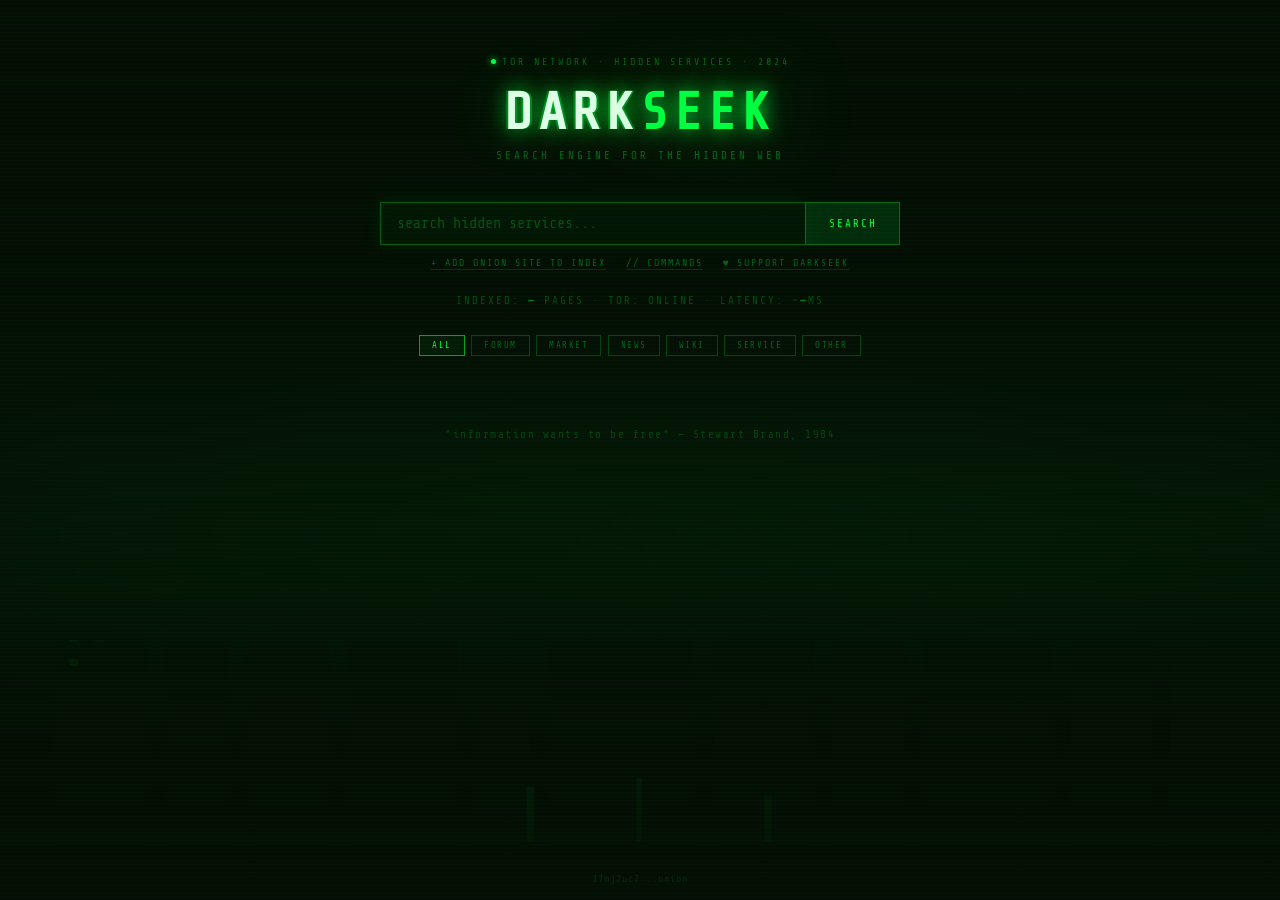
==== frontend/index.html @ dbaa50e6 "fix qr size 300x300" ====
<!DOCTYPE html>
<html lang="en">
<head>
  <meta charset="UTF-8" />
  <meta name="viewport" content="width=device-width, initial-scale=1.0" />
  <title>DarkSeek — Hidden Web Search</title>
  <link href="https://fonts.googleapis.com/css2?family=Share+Tech+Mono&display=swap" rel="stylesheet">
  <style>
    *, *::before, *::after { box-sizing: border-box; margin: 0; padding: 0; }

    body {
      background: #050f05;
      background-image:
        radial-gradient(ellipse 120% 40% at 50% 60%, rgba(0,255,65,0.05) 0%, transparent 60%),
        radial-gradient(ellipse 80% 30% at 20% 70%, rgba(0,200,80,0.04) 0%, transparent 50%),
        radial-gradient(ellipse 80% 30% at 80% 65%, rgba(0,255,100,0.03) 0%, transparent 50%);
      color: rgba(0,255,65,0.85);
      font-family: 'Share Tech Mono', 'Courier New', monospace;
      min-height: 100vh;
    }

    body::after {
      content: '';
      position: fixed;
      inset: 0;
      background: repeating-linear-gradient(
        0deg,
        transparent, transparent 3px,
        rgba(0,255,65,0.018) 3px, rgba(0,255,65,0.018) 4px
      );
      pointer-events: none;
      z-index: 9999;
    }

    .skyline {
      position: fixed;
      bottom: 0; left: 0; right: 0;
      height: 260px;
      pointer-events: none;
      z-index: 1;
    }
    .skyline svg { width: 100%; height: 100%; }

    .fog {
      position: fixed;
      inset: 0;
      background:
        linear-gradient(180deg, rgba(5,15,5,0.95) 0%, transparent 100%),
        linear-gradient(180deg, rgba(5,15,5,0) 30%, rgba(0,255,65,0.03) 55%, rgba(5,15,5,0.7) 75%, rgba(5,15,5,1) 100%);
      pointer-events: none;
      z-index: 2;
    }

    .page {
      position: relative;
      z-index: 10;
      display: flex;
      flex-direction: column;
      align-items: center;
      min-height: 100vh;
      padding: 0 1rem 9rem;
    }

    .eyebrow {
      display: flex;
      align-items: center;
      font-size: 10px;
      letter-spacing: 3px;
      color: rgba(0,255,65,0.35);
      text-transform: uppercase;
      margin-top: 3.5rem;
      margin-bottom: 1.25rem;
    }

    @keyframes blink {
      0%, 100% { opacity: 1; }
      50%       { opacity: 0.2; }
    }
    .dot {
      display: inline-block;
      width: 5px; height: 5px;
      border-radius: 50%;
      background: #00ff41;
      box-shadow: 0 0 6px #00ff41;
      margin-right: 6px;
      flex-shrink: 0;
      animation: blink 2s infinite;
    }

    .logo {
      font-size: 52px;
      letter-spacing: 6px;
      text-transform: uppercase;
      line-height: 1;
      margin-bottom: 0.6rem;
      user-select: none;
    }
    .logo-dark {
      color: #e0ffe8;
      text-shadow:
        0 0 20px rgba(0,255,65,0.8),
        0 0 60px rgba(0,255,65,0.3),
        2px 0 0 rgba(0,200,80,0.4),
        -2px 0 0 rgba(0,255,65,0.3);
    }
    .logo-seek {
      color: #00ff41;
      text-shadow:
        0 0 20px rgba(0,255,65,1),
        0 0 80px rgba(0,255,65,0.5);
    }

    .subtitle {
      font-size: 11px;
      letter-spacing: 3px;
      color: rgba(0,255,65,0.35);
      text-transform: uppercase;
      margin-bottom: 2.5rem;
    }

    .search-wrap {
      display: flex;
      width: 100%;
      max-width: 520px;
      margin-bottom: 0.75rem;
    }
    #query {
      flex: 1;
      background: rgba(0,255,65,0.03);
      border: 1px solid rgba(0,255,65,0.30);
      border-right: none;
      color: #c0ffd0;
      font-family: inherit;
      font-size: 0.95rem;
      padding: 0.75rem 1rem;
      outline: none;
      box-shadow:
        0 0 20px rgba(0,255,65,0.08),
        inset 0 0 20px rgba(0,255,65,0.02);
      transition: border-color 0.2s, box-shadow 0.2s;
    }
    #query:focus {
      border-color: rgba(0,255,65,0.60);
      box-shadow:
        0 0 30px rgba(0,255,65,0.15),
        inset 0 0 20px rgba(0,255,65,0.04);
    }
    #query::placeholder { color: rgba(0,255,65,0.25); }

    #search-btn {
      background: rgba(0,255,65,0.12);
      border: 1px solid rgba(0,255,65,0.30);
      color: #00ff41;
      cursor: pointer;
      font-family: inherit;
      font-size: 11px;
      letter-spacing: 2px;
      padding: 0.75rem 1.4rem;
      text-transform: uppercase;
      transition: background 0.15s;
      white-space: nowrap;
    }
    #search-btn:hover    { background: rgba(0,255,65,0.25); }
    #search-btn:disabled { opacity: 0.4; cursor: not-allowed; }

    .nav-links {
      display: flex;
      flex-wrap: wrap;
      gap: 1.25rem;
      justify-content: center;
      margin-bottom: 1.5rem;
    }
    .submit-link {
      font-size: 10px;
      letter-spacing: 2px;
      color: rgba(0,255,65,0.35);
      text-decoration: none;
      text-transform: uppercase;
      border-bottom: 1px solid rgba(0,255,65,0.15);
      padding-bottom: 1px;
      transition: color 0.15s, border-bottom-color 0.15s;
    }
    .submit-link:hover {
      color: rgba(0,255,65,0.75);
      border-bottom-color: rgba(0,255,65,0.5);
    }

    .stats {
      font-size: 11px;
      letter-spacing: 2px;
      color: rgba(0,255,65,0.25);
      text-transform: uppercase;
      margin-bottom: 1.75rem;
    }
    .stats .hi { color: rgba(0,255,65,0.60); }

    .filters {
      display: flex;
      flex-wrap: wrap;
      gap: 0.4rem;
      justify-content: center;
      max-width: 520px;
      width: 100%;
      margin-bottom: 1.5rem;
    }
    .filter-btn {
      background: transparent;
      border: 1px solid rgba(0,255,65,0.22);
      color: rgba(0,255,65,0.35);
      cursor: pointer;
      font-family: inherit;
      font-size: 9px;
      letter-spacing: 1.5px;
      padding: 0.3rem 0.75rem;
      text-transform: uppercase;
      transition: border-color 0.15s, color 0.15s, background 0.15s;
    }
    .filter-btn:hover,
    .filter-btn.active {
      border-color: rgba(0,255,65,0.60);
      color: #00ff41;
      background: rgba(0,255,65,0.05);
    }

    #results-area {
      width: 100%;
      max-width: 640px;
    }

    .meta-bar {
      color: rgba(0,255,65,0.35);
      font-size: 10px;
      letter-spacing: 2px;
      margin-bottom: 1.25rem;
      text-transform: uppercase;
    }
    .meta-bar span { color: rgba(0,255,65,0.75); }

    .result {
      border: 1px solid rgba(0,255,65,0.12);
      margin-bottom: 0.75rem;
      padding: 0.9rem 1.1rem;
      background: rgba(0,255,65,0.02);
      transition: border-color 0.15s, background 0.15s;
    }
    .result:hover {
      border-color: rgba(0,255,65,0.28);
      background: rgba(0,255,65,0.035);
    }
    .result-title a {
      color: rgba(0,255,65,0.90);
      font-size: 0.95rem;
      text-decoration: none;
    }
    .result-title a:hover { color: #00ff41; text-decoration: underline; }

    .result-url {
      color: rgba(0,255,65,0.25);
      font-size: 0.68rem;
      margin: 0.2rem 0 0.5rem;
      overflow: hidden;
      text-overflow: ellipsis;
      white-space: nowrap;
    }
    .result-desc {
      color: rgba(0,255,65,0.65);
      font-size: 0.82rem;
      line-height: 1.5;
    }
    .result-footer {
      display: flex;
      align-items: center;
      gap: 0.6rem;
      margin-top: 0.6rem;
    }
    .result-dates {
      display: flex;
      gap: 1rem;
      margin-top: 0.4rem;
      font-size: 0.65rem;
      color: rgba(0,255,65,0.25);
    }

    .badge {
      font-size: 0.6rem;
      letter-spacing: 1px;
      padding: 0.12rem 0.45rem;
      text-transform: uppercase;
      border: 1px solid rgba(0,255,65,0.2);
      background: rgba(0,255,65,0.05);
      color: rgba(0,255,65,0.50);
    }
    .badge.forum   { background: rgba(0,255,65,0.15); border-color: rgba(0,255,65,0.4);  }
    .badge.market  { background: rgba(0,255,65,0.10); border-color: rgba(0,255,65,0.3);  }
    .badge.news    { background: rgba(0,255,65,0.12); border-color: rgba(0,255,65,0.35); }
    .badge.wiki    { background: rgba(0,255,65,0.08); border-color: rgba(0,255,65,0.25); }
    .badge.service { background: rgba(0,255,65,0.12); border-color: rgba(0,255,65,0.3);  }
    .badge.other   { background: rgba(0,255,65,0.05); border-color: rgba(0,255,65,0.2);  }

    .result-lang  { color: rgba(0,255,65,0.30); font-size: 0.68rem; }
    .result-score { color: rgba(0,255,65,0.25); font-size: 0.68rem; margin-left: auto; }

    .state-msg {
      color: rgba(0,255,65,0.35);
      font-size: 0.85rem;
      letter-spacing: 2px;
      padding: 3rem 0;
      text-align: center;
    }
    .state-msg.error { color: rgba(255,50,50,0.7); }

    .spinner {
      border: 2px solid rgba(0,255,65,0.15);
      border-top-color: #00ff41;
      border-radius: 50%;
      display: inline-block;
      height: 1.5rem; width: 1.5rem;
      animation: spin 0.7s linear infinite;
    }
    @keyframes spin { to { transform: rotate(360deg); } }

    .pagination {
      display: flex;
      gap: 0.4rem;
      justify-content: center;
      margin-top: 2rem;
    }
    .page-btn {
      background: transparent;
      border: 1px solid rgba(0,255,65,0.22);
      color: rgba(0,255,65,0.35);
      cursor: pointer;
      font-family: inherit;
      font-size: 0.8rem;
      min-width: 2.5rem;
      padding: 0.35rem 0.7rem;
      transition: border-color 0.15s, color 0.15s;
    }
    .page-btn:hover:not(:disabled) { border-color: rgba(0,255,65,0.60); color: #00ff41; }
    .page-btn.active               { border-color: rgba(0,255,65,0.60); color: #00ff41; }
    .page-btn:disabled             { opacity: 0.3; cursor: not-allowed; }

    .retry-btn {
      background: transparent;
      border: 1px solid rgba(0,255,65,0.35);
      color: rgba(0,255,65,0.60);
      cursor: pointer;
      font-family: inherit;
      font-size: 0.8rem;
      letter-spacing: 2px;
      margin-top: 1rem;
      padding: 0.5rem 1.25rem;
      text-transform: uppercase;
      transition: background 0.15s, color 0.15s;
    }
    .retry-btn:hover { background: rgba(0,255,65,0.10); color: #00ff41; }

    .quote {
      color: rgba(0,255,65,0.20);
      font-size: 11px;
      letter-spacing: 1.5px;
      margin-top: 3rem;
      margin-bottom: 2rem;
      text-align: center;
      max-width: 480px;
    }

    .footer-onion {
      position: fixed;
      bottom: 1rem;
      left: 50%;
      transform: translateX(-50%);
      color: rgba(0,255,65,0.12);
      font-family: 'Share Tech Mono', 'Courier New', monospace;
      font-size: 10px;
      letter-spacing: 1px;
      pointer-events: none;
      z-index: 20;
      white-space: nowrap;
    }

    /* ---- instant answer card ---- */
    /* Rendered above search results when the query matches a command. */
    .instant-card {
      border: 1px solid rgba(0,255,65,0.12);
      border-left: 3px solid #00ff41;
      background: rgba(0,255,65,0.03);
      margin-bottom: 1.25rem;
      padding: 0.9rem 1.1rem;
    }
    .instant-head {
      display: flex;
      align-items: center;
      color: rgba(0,255,65,0.45);
      font-size: 11px;
      letter-spacing: 2px;
      margin-bottom: 0.75rem;
    }
    .instant-close {
      margin-left: auto;
      background: none;
      border: none;
      color: rgba(0,255,65,0.45);
      cursor: pointer;
      font-family: inherit;
      font-size: 16px;
      line-height: 1;
      padding: 0 0.25rem;
    }
    .instant-close:hover { color: #00ff41; }
    .instant-body {
      color: #00ff41;
      font-size: 0.95rem;
      line-height: 1.6;
      word-break: break-all;
      user-select: text;          /* result must be selectable/copyable */
      background: rgba(0,255,65,0.04);
      border: 1px solid rgba(0,255,65,0.12);
      padding: 0.65rem 0.75rem;
      margin-bottom: 0.7rem;
    }
    .instant-body.qr {
      background: #0a0a0a;        /* QR needs a flat dark backdrop to scan */
      display: flex;
      justify-content: center;
    }
    .instant-body.err { color: rgba(255,80,80,0.85); }
    .instant-actions { display: flex; gap: 0.5rem; flex-wrap: wrap; }
    .instant-btn {
      background: rgba(0,255,65,0.08);
      border: 1px solid rgba(0,255,65,0.28);
      color: #00ff41;
      cursor: pointer;
      font-family: inherit;
      font-size: 11px;
      letter-spacing: 1.5px;
      padding: 0.5rem 1rem;
      text-transform: uppercase;
      transition: background 0.15s, color 0.15s;
    }
    .instant-btn:hover { background: rgba(0,255,65,0.2); }
    .instant-btn.copied { background: rgba(0,255,65,0.3); color: #e0ffe8; }
    .instant-note {
      color: rgba(0,255,65,0.4);
      font-size: 0.72rem;
      letter-spacing: 1px;
      margin-top: 0.5rem;
      line-height: 1.5;
    }

    /* ---- mobile ---- */
    @media (max-width: 600px) {
      .page          { padding: 0 0.75rem 7rem; }
      .instant-head  { font-size: 14px; }
      .instant-body  { font-size: 16px; }
      .instant-btn   { font-size: 14px; min-height: 44px; }
      .instant-note  { font-size: 13px; }
      .eyebrow       { font-size: 14px; letter-spacing: 2px; margin-top: 2.5rem; text-align: center; }
      .logo          { font-size: 40px; letter-spacing: 3px; }
      .subtitle      { font-size: 14px; letter-spacing: 2px; }
      .search-wrap   { flex-direction: column; gap: 0.5rem; }
      #query         { border-right: 1px solid rgba(0,255,65,0.30); font-size: 16px; min-height: 44px; width: 100%; }
      #search-btn    { font-size: 14px; min-height: 44px; width: 100%; padding: 0.75rem 1rem; }
      .nav-links     { gap: 1rem; }
      .submit-link   { font-size: 14px; }
      .stats         { font-size: 14px; text-align: center; line-height: 1.7; }
      .filters       { gap: 0.5rem; }
      .filter-btn    { font-size: 14px; min-height: 44px; padding: 0.5rem 0.9rem; }
      .meta-bar      { font-size: 14px; }
      .result-title a{ font-size: 16px; }
      .result-url    { font-size: 14px; }
      .result-desc   { font-size: 14px; }
      .result-footer { flex-wrap: wrap; }
      .result-dates  { font-size: 14px; flex-wrap: wrap; gap: 0.6rem; }
      .badge         { font-size: 14px; }
      .result-lang,
      .result-score  { font-size: 14px; }
      .page-btn      { font-size: 14px; min-height: 44px; min-width: 44px; }
      .retry-btn     { font-size: 14px; min-height: 44px; }
      .state-msg     { font-size: 14px; }
      .quote         { font-size: 14px; }
      .footer-onion  { font-size: 14px; }
    }
  </style>
</head>
<body>

<div class="skyline">
  <svg viewBox="0 0 700 260" preserveAspectRatio="xMidYMax slice" xmlns="http://www.w3.org/2000/svg">
    <defs>
      <linearGradient id="b1" x1="0" y1="0" x2="0" y2="1">
        <stop offset="0%" stop-color="#071407"/>
        <stop offset="100%" stop-color="#050f05"/>
      </linearGradient>
      <linearGradient id="glow" x1="0" y1="0" x2="0" y2="1">
        <stop offset="0%" stop-color="#00ff41" stop-opacity="0.12"/>
        <stop offset="100%" stop-color="#00ff41" stop-opacity="0"/>
      </linearGradient>
    </defs>

    <rect x="30"  y="100" width="50" height="160" fill="url(#b1)"/>
    <rect x="90"  y="70"  width="35" height="190" fill="url(#b1)"/>
    <rect x="135" y="120" width="45" height="140" fill="url(#b1)"/>
    <rect x="190" y="80"  width="60" height="180" fill="url(#b1)"/>
    <rect x="260" y="140" width="30" height="120" fill="url(#b1)"/>
    <rect x="300" y="50"  width="80" height="210" fill="url(#b1)"/>
    <rect x="390" y="90"  width="55" height="170" fill="url(#b1)"/>
    <rect x="455" y="110" width="40" height="150" fill="url(#b1)"/>
    <rect x="505" y="65"  width="70" height="195" fill="url(#b1)"/>
    <rect x="585" y="100" width="45" height="160" fill="url(#b1)"/>
    <rect x="640" y="130" width="60" height="130" fill="url(#b1)"/>

    <!-- Windows -->
    <rect x="38"  y="115" width="5" height="4" fill="rgba(0,255,65,0.14)"/>
    <rect x="52"  y="115" width="5" height="4" fill="rgba(0,255,65,0.10)"/>
    <rect x="38"  y="128" width="5" height="4" fill="rgba(0,255,65,0.18)"/>
    <rect x="97"  y="88"  width="5" height="4" fill="rgba(0,255,65,0.12)"/>
    <rect x="110" y="88"  width="5" height="4" fill="rgba(0,255,65,0.16)"/>
    <rect x="97"  y="100" width="5" height="4" fill="rgba(0,255,65,0.10)"/>
    <rect x="198" y="95"  width="6" height="4" fill="rgba(0,255,65,0.20)"/>
    <rect x="212" y="95"  width="6" height="4" fill="rgba(0,255,65,0.14)"/>
    <rect x="198" y="108" width="6" height="4" fill="rgba(0,255,65,0.10)"/>
    <rect x="212" y="108" width="6" height="4" fill="rgba(0,255,65,0.18)"/>
    <rect x="310" y="65"  width="6" height="5" fill="rgba(0,255,65,0.16)"/>
    <rect x="325" y="65"  width="6" height="5" fill="rgba(0,255,65,0.22)"/>
    <rect x="340" y="65"  width="6" height="5" fill="rgba(0,255,65,0.12)"/>
    <rect x="355" y="65"  width="6" height="5" fill="rgba(0,255,65,0.18)"/>
    <rect x="310" y="80"  width="6" height="5" fill="rgba(0,255,65,0.10)"/>
    <rect x="325" y="80"  width="6" height="5" fill="rgba(0,255,65,0.16)"/>
    <rect x="340" y="80"  width="6" height="5" fill="rgba(0,255,65,0.20)"/>
    <rect x="515" y="80"  width="6" height="4" fill="rgba(0,255,65,0.14)"/>
    <rect x="530" y="80"  width="6" height="4" fill="rgba(0,255,65,0.10)"/>
    <rect x="555" y="80"  width="6" height="4" fill="rgba(0,255,65,0.18)"/>
    <rect x="515" y="94"  width="6" height="4" fill="rgba(0,255,65,0.12)"/>
    <rect x="555" y="94"  width="6" height="4" fill="rgba(0,255,65,0.16)"/>

    <rect x="0"  y="228" width="700" height="32"  fill="rgba(5,15,5,0.85)"/>
    <line x1="0" y1="228" x2="700"  y2="228"      stroke="rgba(0,255,65,0.18)" stroke-width="0.5"/>
    <rect x="0"  y="225" width="700" height="4"   fill="url(#glow)"/>

    <!-- Accent spires -->
    <rect x="288" y="198" width="4" height="30" fill="rgba(0,255,65,0.35)"/>
    <rect x="348" y="193" width="3" height="35" fill="rgba(0,255,65,0.28)"/>
    <rect x="418" y="203" width="4" height="25" fill="rgba(0,255,65,0.32)"/>
  </svg>
</div>

<div class="fog"></div>

<div class="page">
  <div class="eyebrow"><span class="dot"></span>tor network · hidden services · 2024</div>

  <h1 class="logo"><span class="logo-dark">DARK</span><span class="logo-seek">SEEK</span></h1>

  <p class="subtitle">search engine for the hidden web</p>

  <form class="search-wrap" action="/" method="get" id="search-form">
    <input id="query" name="q" type="text" placeholder="search hidden services..." autocomplete="off" spellcheck="false" />
    <button type="submit" id="search-btn">Search</button>
  </form>

  <div class="nav-links">
    <a href="/submit" class="submit-link">+ add onion site to index</a>
    <a href="/faq" class="submit-link">// commands</a>
    <a href="/donate" class="submit-link">♥ support darkseek</a>
  </div>

  <div class="stats">
    indexed:&nbsp;<span class="hi" id="stat-count">—</span>&nbsp;pages&nbsp;·&nbsp;tor:&nbsp;online&nbsp;·&nbsp;latency:&nbsp;~<span class="hi" id="stat-latency">—</span>ms
  </div>

  <div class="filters" id="filters">
    <button class="filter-btn active" data-cat="" onclick="setCategory(this, '')">All</button>
    <button class="filter-btn" data-cat="forum"   onclick="setCategory(this, 'forum')">Forum</button>
    <button class="filter-btn" data-cat="market"  onclick="setCategory(this, 'market')">Market</button>
    <button class="filter-btn" data-cat="news"    onclick="setCategory(this, 'news')">News</button>
    <button class="filter-btn" data-cat="wiki"    onclick="setCategory(this, 'wiki')">Wiki</button>
    <button class="filter-btn" data-cat="service" onclick="setCategory(this, 'service')">Service</button>
    <button class="filter-btn" data-cat="other"   onclick="setCategory(this, 'other')">Other</button>
  </div>

  <!-- instant answer card target — sits above normal search results -->
  <div id="instant-area" style="width:100%;max-width:640px;"></div>

  <main id="results-area"></main>

  <p class="quote">"information wants to be free" — Stewart Brand, 1984</p>
</div>

<footer class="footer-onion">37mj2uc7...onion</footer>

<script>
  const PAGE_SIZE = 10;
  let state = { query: '', page: 1, category: '', loading: false };

  window.addEventListener('DOMContentLoaded', () => {
    const p   = new URLSearchParams(location.search);
    const q   = p.get('q') || '';
    const cat = p.get('category') || '';
    const pg  = parseInt(p.get('page')) || 1;
    if (q) {
      document.getElementById('query').value = q;
      // A deep-linked query (e.g. from the commands page ?q=...) may itself be
      // a command — route it the same way a typed query would be.
      const cmd = matchCommand(q);
      if (cmd) {
        runCommand(cmd);
      } else {
        state.query    = q;
        state.page     = pg;
        state.category = cat;
        syncCategoryUI(cat);
        fetchResults();
      }
    }
    loadStats();
  });

  const queryEl = document.getElementById('query');

  document.getElementById('search-form').addEventListener('submit', e => {
    e.preventDefault();
    doSearch();
  });

  // Debounced live search while typing. Commands are NOT auto-run here — they
  // wait for an explicit submit so we never fire network calls (ip/shorten) or
  // heavy work on every keystroke.
  const debouncedSearch = debounce(() => {
    const v = queryEl.value.trim();
    if (v && !matchCommand(v)) doSearch();
  }, 300);
  queryEl.addEventListener('input', debouncedSearch);

  document.addEventListener('keydown', e => {
    if (e.key === '/' && document.activeElement !== queryEl) {
      e.preventDefault();
      queryEl.focus();
    } else if (e.key === 'Escape') {
      queryEl.value = '';
      queryEl.focus();
    }
  });

  function debounce(fn, ms) {
    let t;
    return (...args) => { clearTimeout(t); t = setTimeout(() => fn(...args), ms); };
  }

  async function loadStats() {
    try {
      const res = await fetch('/stats');
      if (!res.ok) return;
      const data = await res.json();
      const total = data.total ?? data.total_pages;
      if (typeof total === 'number') {
        document.getElementById('stat-count').textContent = total.toLocaleString();
      }
      if (data.latency_ms != null) {
        document.getElementById('stat-latency').textContent = data.latency_ms;
      }
    } catch (e) { /* non-critical */ }
  }

  function doSearch() {
    const q = document.getElementById('query').value.trim();
    if (!q) return;
    // Command interception happens BEFORE any network search.
    const cmd = matchCommand(q);
    if (cmd) { runCommand(cmd); return; }
    clearInstant();
    state.query = q;
    state.page  = 1;
    pushUrl();
    fetchResults();
  }

  function setCategory(btn, cat) {
    state.category = cat;
    state.page = 1;
    syncCategoryUI(cat);
    if (state.query) { pushUrl(); fetchResults(); }
  }

  function syncCategoryUI(cat) {
    document.querySelectorAll('.filter-btn').forEach(b => {
      b.classList.toggle('active', b.dataset.cat === cat);
    });
  }

  function goPage(pg) {
    state.page = pg;
    pushUrl();
    fetchResults();
    window.scrollTo({ top: 0, behavior: 'smooth' });
  }

  function pushUrl() {
    const p = new URLSearchParams({ q: state.query, page: state.page });
    if (state.category) p.set('category', state.category);
    history.pushState(null, '', '?' + p.toString());
  }

  async function fetchResults() {
    if (state.loading) return;
    state.loading = true;
    document.getElementById('search-btn').disabled = true;
    showLoading();

    const p = new URLSearchParams({ q: state.query, page: state.page });
    if (state.category) p.set('category', state.category);

    try {
      const res = await fetch('/api/search?' + p.toString());
      if (!res.ok) {
        const err = await res.json().catch(() => ({}));
        showError(err.error || `HTTP ${res.status}`);
        return;
      }
      render(await res.json());
    } catch (e) {
      showError('Network error — is the API running?', true);
    } finally {
      state.loading = false;
      document.getElementById('search-btn').disabled = false;
    }
  }

  function showLoading() {
    document.getElementById('results-area').innerHTML =
      '<div class="state-msg"><span class="spinner"></span></div>';
  }

  function showError(msg, retry) {
    const btn = retry
      ? `<div><button class="retry-btn" onclick="fetchResults()">Retry</button></div>`
      : '';
    document.getElementById('results-area').innerHTML =
      `<div class="state-msg error">Error: ${escHtml(msg)}${btn}</div>`;
  }

  function render(data) {
    const area = document.getElementById('results-area');
    if (!data.results || data.results.length === 0) {
      area.innerHTML = '<div class="state-msg">No results found.</div>';
      return;
    }

    const totalPages = Math.ceil(data.total / PAGE_SIZE);

    const cards = data.results.map(r => `
      <div class="result">
        <div class="result-title">
          <a href="${escAttr(r.url)}" target="_blank" rel="noopener noreferrer">${escHtml(r.title || r.url)}</a>
        </div>
        <div class="result-url">${escHtml(r.url)}</div>
        <div class="result-desc">${escHtml(r.description || '')}</div>
        <div class="result-dates">
          <span>scanned: ${escHtml(relativeDate(r.last_seen))}</span>
          <span>indexed: ${escHtml(r.indexed_at ? r.indexed_at.slice(0, 10) : '')}</span>
        </div>
        <div class="result-footer">
          <span class="badge ${escAttr(r.category || 'other')}">${escHtml(r.category || 'other')}</span>
          ${r.lang ? `<span class="result-lang">${escHtml(r.lang)}</span>` : ''}
          <span class="result-score">score: ${(r.score || 0).toFixed(2)}</span>
        </div>
      </div>
    `).join('');

    const meta = `<div class="meta-bar">${data.total} result${data.total !== 1 ? 's' : ''} for <span>"${escHtml(data.query)}"</span> — page ${data.page} of ${totalPages}</div>`;
    area.innerHTML = meta + cards + renderPagination(data.page, totalPages);
  }

  function renderPagination(current, total) {
    if (total <= 1) return '';
    const prev  = `<button class="page-btn" ${current <= 1 ? 'disabled' : ''} onclick="goPage(${current - 1})">← Prev</button>`;
    const next  = `<button class="page-btn" ${current >= total ? 'disabled' : ''} onclick="goPage(${current + 1})">Next →</button>`;
    const start = Math.max(1, current - 2);
    const end   = Math.min(total, current + 2);
    let pages   = '';
    if (start > 1) pages += `<button class="page-btn" onclick="goPage(1)">1</button>`;
    if (start > 2) pages += `<span style="color:rgba(0,255,65,0.25);padding:0 0.3rem">…</span>`;
    for (let i = start; i <= end; i++) {
      pages += `<button class="page-btn ${i === current ? 'active' : ''}" onclick="goPage(${i})">${i}</button>`;
    }
    if (end < total - 1) pages += `<span style="color:rgba(0,255,65,0.25);padding:0 0.3rem">…</span>`;
    if (end < total)     pages += `<button class="page-btn" onclick="goPage(${total})">${total}</button>`;
    return `<div class="pagination">${prev}${pages}${next}</div>`;
  }

  function relativeDate(iso) {
    if (!iso) return '';
    const diff = Date.now() - new Date(iso + 'Z');
    const days = Math.floor(diff / 86400000);
    if (days === 0) return 'today';
    if (days === 1) return 'yesterday';
    return days + ' days ago';
  }

  function escHtml(s) {
    return String(s)
      .replace(/&/g, '&amp;')
      .replace(/</g, '&lt;')
      .replace(/>/g, '&gt;')
      .replace(/"/g, '&quot;')
      .replace(/'/g, '&#39;');
  }
  function escAttr(s) { return escHtml(s); }

  /* =====================================================================
     INSTANT ANSWER COMMANDS
     Typed in the search box, intercepted before hitting the search API.
     matchCommand() is an O(1) prefix check (no regex per keystroke).
     ===================================================================== */

  const CDN_QRCODE   = 'https://cdnjs.cloudflare.com/ajax/libs/qrcodejs/1.0.0/qrcode.min.js';
  const CDN_SPARKMD5 = 'https://cdnjs.cloudflare.com/ajax/libs/spark-md5/3.0.2/spark-md5.min.js';

  // Parse a raw query into {name, arg}. Returns null for a normal search.
  // Prefix matching is case-insensitive on the command word; the argument
  // keeps its original case (matters for base64/hash/calc).
  function matchCommand(raw) {
    const q = raw.trim();
    const lower = q.toLowerCase();
    if (lower === 'passphrase') return { name: 'passphrase', arg: '' };
    if (lower === 'ip')         return { name: 'ip', arg: '' };

    const pairs = [
      ['base64 encode ', 'b64enc'],
      ['base64 decode ', 'b64dec'],
      ['qr ',            'qr'],
      ['hash ',          'hash'],
      ['sha1 ',          'sha1'],
      ['md5 ',           'md5'],
      ['calc ',          'calc'],
      ['shorten ',       'shorten'],
    ];
    for (const [prefix, name] of pairs) {
      if (lower.startsWith(prefix)) return { name, arg: q.slice(prefix.length).trim() };
    }
    return null;
  }

  // Lazy-load an external script once; resolves when the global is ready.
  // Used so qrcodejs / spark-md5 only download on first use of their command.
  const _loaded = {};
  function loadScript(src) {
    if (_loaded[src]) return _loaded[src];
    _loaded[src] = new Promise((resolve, reject) => {
      const s = document.createElement('script');
      s.src = src;
      s.async = true;
      s.onload = () => resolve();
      s.onerror = () => { delete _loaded[src]; reject(new Error('failed to load ' + src)); };
      document.head.appendChild(s);
    });
    return _loaded[src];
  }

  function clearInstant() {
    document.getElementById('instant-area').innerHTML = '';
  }

  // Render the instant answer card. `bodyHtml` is trusted markup built by the
  // caller (callers escape user data themselves). Returns the body element so
  // async handlers (QR, hashes) can fill it in after render.
  function showInstant(name, bodyHtml, opts = {}) {
    clearInstant();
    const card = document.createElement('div');
    card.className = 'instant-card';
    card.innerHTML = `
      <div class="instant-head">// ${escHtml(name)} //
        <button class="instant-close" title="close" aria-label="close">&times;</button>
      </div>
      <div class="instant-body ${opts.qr ? 'qr' : ''} ${opts.err ? 'err' : ''}">${bodyHtml}</div>
      <div class="instant-actions"></div>
      ${opts.note ? `<div class="instant-note">${escHtml(opts.note)}</div>` : ''}
    `;
    document.getElementById('instant-area').appendChild(card);
    card.querySelector('.instant-close').addEventListener('click', clearInstant);

    const actions = card.querySelector('.instant-actions');
    // COPY button copies whatever text the caller supplies.
    if (opts.copy != null) {
      const copyBtn = makeBtn('Copy', () => copyText(String(opts.copy), copyBtn));
      actions.appendChild(copyBtn);
    }
    // Extra buttons, e.g. "regenerate" for passphrase.
    (opts.buttons || []).forEach(b => actions.appendChild(makeBtn(b.label, b.onClick)));
    if (!actions.children.length) actions.remove();

    return card.querySelector('.instant-body');
  }

  function makeBtn(label, onClick) {
    const b = document.createElement('button');
    b.className = 'instant-btn';
    b.textContent = label;
    b.addEventListener('click', onClick);
    return b;
  }

  // Clipboard write with a fallback for non-secure (http) .onion contexts
  // where navigator.clipboard is unavailable.
  async function copyText(text, btn) {
    try {
      await navigator.clipboard.writeText(text);
    } catch (e) {
      const ta = document.createElement('textarea');
      ta.value = text;
      ta.style.position = 'fixed';
      ta.style.opacity = '0';
      document.body.appendChild(ta);
      ta.select();
      try { document.execCommand('copy'); } catch (_) {}
      document.body.removeChild(ta);
    }
    if (btn) {
      const orig = btn.textContent;
      btn.textContent = 'Copied ✓';
      btn.classList.add('copied');
      setTimeout(() => { btn.textContent = orig; btn.classList.remove('copied'); }, 1500);
    }
  }

  function instantError(name, msg) {
    showInstant(name, escHtml(msg), { err: true });
  }

  // Dispatch a parsed command to its handler.
  function runCommand(cmd) {
    switch (cmd.name) {
      case 'qr':         return cmdQR(cmd.arg);
      case 'b64enc':     return cmdBase64Encode(cmd.arg);
      case 'b64dec':     return cmdBase64Decode(cmd.arg);
      case 'hash':       return cmdHash('SHA-256', cmd.arg);
      case 'sha1':       return cmdHash('SHA-1', cmd.arg);
      case 'md5':        return cmdMD5(cmd.arg);
      case 'passphrase': return cmdPassphrase();
      case 'calc':       return cmdCalc(cmd.arg);
      case 'ip':         return cmdIP();
      case 'shorten':    return cmdShorten(cmd.arg);
    }
  }

  // --- qr <text> : render QR via qrcodejs (lazy-loaded) ---
  async function cmdQR(text) {
    if (!text) return instantError('qr', 'usage: qr <text>');
    const body = showInstant('qr ' + text, '<span style="color:rgba(0,255,65,0.4)">generating…</span>', { qr: true });
    try {
      await loadScript(CDN_QRCODE);
      body.innerHTML = '';
      new QRCode(body, {
        text,
        width: 300,
        height: 300,
        colorDark: '#00ff41',
        colorLight: '#0a0a0a',
        correctLevel: QRCode.CorrectLevel.M,
      });
    } catch (e) {
      instantError('qr', 'could not load QR library');
    }
  }

  // --- base64 encode <text> : UTF-8 safe via encodeURIComponent/escape ---
  function cmdBase64Encode(text) {
    if (!text) return instantError('base64 encode', 'usage: base64 encode <text>');
    let out;
    try {
      out = btoa(unescape(encodeURIComponent(text)));
    } catch (e) {
      return instantError('base64 encode', 'could not encode input');
    }
    showInstant('base64 encode', escHtml(out), { copy: out });
  }

  // --- base64 decode <text> : reverse of the UTF-8 trick, guarded ---
  function cmdBase64Decode(text) {
    if (!text) return instantError('base64 decode', 'usage: base64 decode <text>');
    let out;
    try {
      out = decodeURIComponent(escape(atob(text)));
    } catch (e) {
      return instantError('base64 decode', 'invalid base64 input');
    }
    showInstant('base64 decode', escHtml(out), { copy: out });
  }

  // --- hash/sha1 <text> : Web Crypto digest (async). Needs a secure context. ---
  async function cmdHash(algo, text) {
    const label = algo === 'SHA-1' ? 'sha1' : 'hash';
    if (!text) return instantError(label, `usage: ${label} <text>`);
    if (!(window.crypto && crypto.subtle)) {
      return instantError(label, 'hashing needs a secure (https) context');
    }
    showInstant(label, '<span style="color:rgba(0,255,65,0.4)">computing…</span>');
    try {
      const buf = await crypto.subtle.digest(algo, new TextEncoder().encode(text));
      const hex = [...new Uint8Array(buf)].map(b => b.toString(16).padStart(2, '0')).join('');
      showInstant(label, escHtml(hex), { copy: hex });
    } catch (e) {
      instantError(label, 'hashing failed');
    }
  }

  // --- md5 <text> : spark-md5 (lazy-loaded, MD5 not in Web Crypto) ---
  async function cmdMD5(text) {
    if (!text) return instantError('md5', 'usage: md5 <text>');
    showInstant('md5', '<span style="color:rgba(0,255,65,0.4)">computing…</span>');
    try {
      await loadScript(CDN_SPARKMD5);
      const hex = SparkMD5.hash(text);
      showInstant('md5', escHtml(hex), { copy: hex });
    } catch (e) {
      instantError('md5', 'could not load MD5 library');
    }
  }

  // 256 common English words for passphrase generation (nouns/adj/verbs mix).
  const PASSPHRASE_WORDS = [
    'able','acid','aged','also','area','army','away','baby','back','ball','band','bank','base','bath','bear','beat',
    'been','beer','bell','belt','bend','bent','best','bird','bite','blue','boat','body','bold','bone','book','boot',
    'born','boss','both','bowl','bulk','burn','bush','busy','cake','call','calm','came','camp','card','care','case',
    'cash','cast','cell','chat','chip','city','clay','club','coal','coat','code','cold','come','cook','cool','cope',
    'copy','core','corn','cost','crew','crop','dark','data','date','dawn','days','dead','deal','dean','dear','debt',
    'deep','deer','desk','dial','diet','dirt','dish','dock','does','done','door','dose','down','draw','drew','drop',
    'drug','drum','dual','duck','dust','duty','each','earn','ease','east','easy','edge','else','even','ever','evil',
    'exit','face','fact','fade','fail','fair','fall','farm','fast','fate','fear','feed','feel','feet','fell','file',
    'fill','film','find','fine','fire','firm','fish','five','flag','flat','flow','food','foot','ford','fork','form',
    'fort','four','free','frog','fuel','full','fund','gain','game','gate','gave','gear','gift','girl','give','glad',
    'goal','goat','gold','golf','gone','good','gray','grew','grid','grip','grow','gulf','hair','half','hall','hand',
    'hang','hard','harm','hate','have','hawk','head','heal','heap','hear','heat','held','hell','help','herb','herd',
    'here','hero','hide','high','hill','hint','hire','hold','hole','holy','home','hood','hook','hope','horn','host',
    'hour','huge','hull','hunt','hurt','icon','idea','idle','inch','into','iron','isle','item','jade','jail','jazz',
    'jobs','join','joke','jump','jury','just','keen','keep','kept','kick','kind','king','kiss','kite','knee','knew',
    'knot','know','lack','lake','lamb','lamp','land','lane','last','late','lava','lawn','lazy','lead','leaf','leak',
  ];

  // --- passphrase : 4 words chosen with CSPRNG (crypto.getRandomValues) ---
  function cmdPassphrase() {
    const n = PASSPHRASE_WORDS.length;            // 256 -> one byte maps cleanly
    const rnd = crypto.getRandomValues(new Uint8Array(4));
    const words = [...rnd].map(b => PASSPHRASE_WORDS[b % n]);
    const phrase = words.join('-');
    showInstant('passphrase', escHtml(phrase), {
      copy: phrase,
      buttons: [{ label: 'Regenerate', onClick: cmdPassphrase }],
    });
  }

  // --- calc <expr> : arithmetic only, strict whitelist, no eval ---
  function cmdCalc(expr) {
    if (!expr) return instantError('calc', 'usage: calc <expression>');
    // Whitelist: digits, + - * / % ( ) . and whitespace. Anything else rejected.
    if (!/^[0-9+\-*/%().\s]+$/.test(expr)) {
      return instantError('calc', 'invalid expression');
    }
    let result;
    try {
      // Function() instead of eval(); input is whitelisted to arithmetic only.
      result = Function('"use strict"; return (' + expr + ')')();
    } catch (e) {
      return instantError('calc', 'invalid expression');
    }
    if (typeof result !== 'number' || !isFinite(result)) {
      return instantError('calc', 'invalid expression');
    }
    const out = String(result);
    showInstant('calc', escHtml(expr + ' = ' + out), { copy: out });
  }

  // --- ip : Tor exit node IP from backend, cached in sessionStorage ---
  async function cmdIP() {
    const NOTE = 'This is your Tor exit node IP, not your real IP.';
    const cached = sessionStorage.getItem('exit_ip');
    if (cached) {
      return showInstant('ip', escHtml(cached), { copy: cached, note: NOTE });
    }
    showInstant('ip', '<span style="color:rgba(0,255,65,0.4)">resolving…</span>');
    try {
      const res = await fetch('/api/ip');
      if (!res.ok) throw new Error('HTTP ' + res.status);
      const data = await res.json();
      const ip = data.ip || 'unknown';
      sessionStorage.setItem('exit_ip', ip);
      showInstant('ip', escHtml(ip), { copy: ip, note: NOTE });
    } catch (e) {
      instantError('ip', 'could not resolve IP');
    }
  }

  // --- shorten <url> : proxy to TinyURL via backend ---
  async function cmdShorten(url) {
    if (!url) return instantError('shorten', 'usage: shorten <url>');
    showInstant('shorten', '<span style="color:rgba(0,255,65,0.4)">shortening…</span>');
    try {
      const res = await fetch('/api/shorten?url=' + encodeURIComponent(url));
      const data = await res.json().catch(() => ({}));
      if (!res.ok || !data.short) {
        return instantError('shorten', data.error || 'could not shorten URL');
      }
      showInstant('shorten', escHtml(data.short), { copy: data.short });
    } catch (e) {
      instantError('shorten', 'network error');
    }
  }
</script>

</body>
</html>
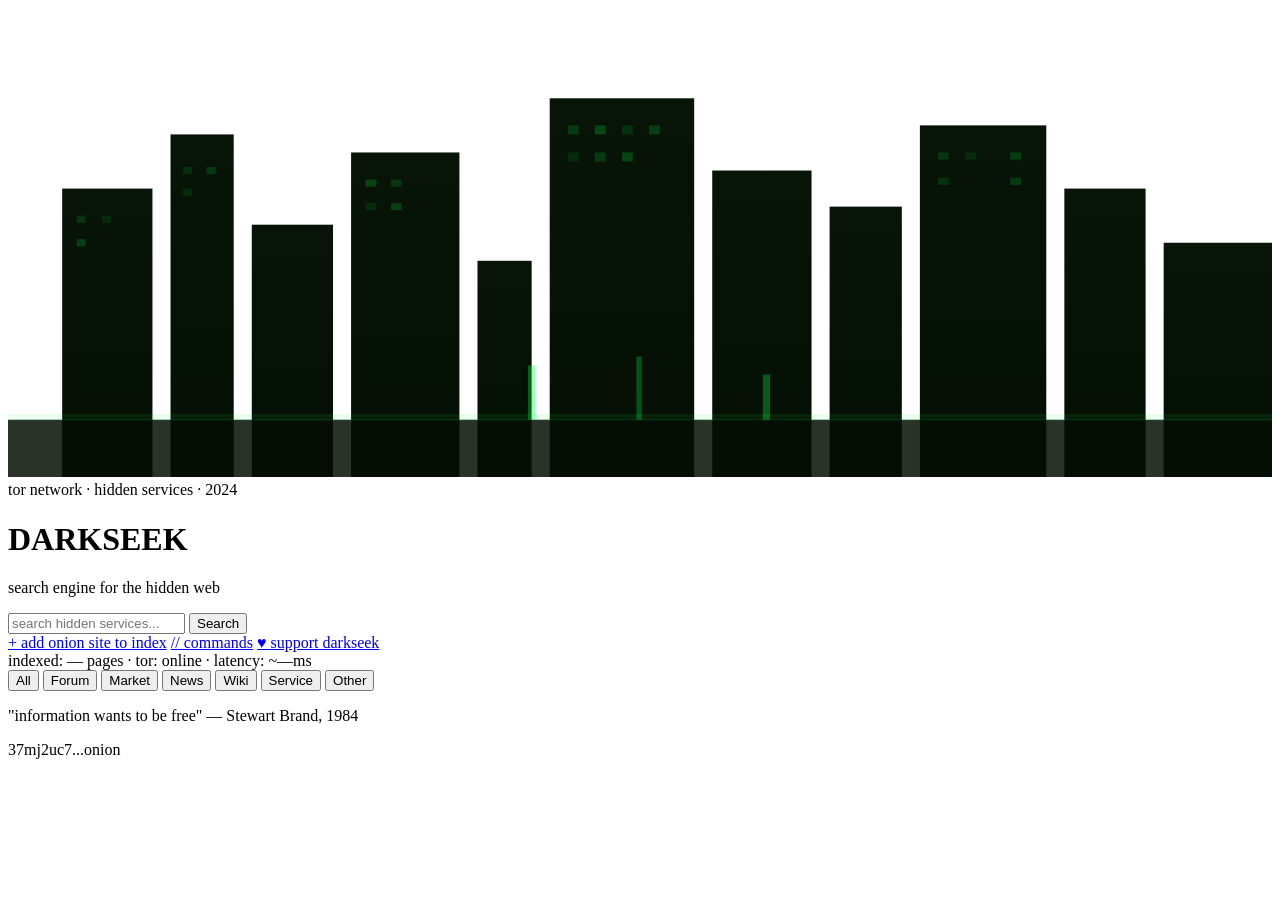
==== commit d9af797e: "style.css add one to all HTML" ====
--- a/frontend/index.html
+++ b/frontend/index.html
@@ -4,484 +4,7 @@
   <meta charset="UTF-8" />
   <meta name="viewport" content="width=device-width, initial-scale=1.0" />
   <title>DarkSeek — Hidden Web Search</title>
-  <link href="https://fonts.googleapis.com/css2?family=Share+Tech+Mono&display=swap" rel="stylesheet">
-  <style>
-    *, *::before, *::after { box-sizing: border-box; margin: 0; padding: 0; }
-
-    body {
-      background: #050f05;
-      background-image:
-        radial-gradient(ellipse 120% 40% at 50% 60%, rgba(0,255,65,0.05) 0%, transparent 60%),
-        radial-gradient(ellipse 80% 30% at 20% 70%, rgba(0,200,80,0.04) 0%, transparent 50%),
-        radial-gradient(ellipse 80% 30% at 80% 65%, rgba(0,255,100,0.03) 0%, transparent 50%);
-      color: rgba(0,255,65,0.85);
-      font-family: 'Share Tech Mono', 'Courier New', monospace;
-      min-height: 100vh;
-    }
-
-    body::after {
-      content: '';
-      position: fixed;
-      inset: 0;
-      background: repeating-linear-gradient(
-        0deg,
-        transparent, transparent 3px,
-        rgba(0,255,65,0.018) 3px, rgba(0,255,65,0.018) 4px
-      );
-      pointer-events: none;
-      z-index: 9999;
-    }
-
-    .skyline {
-      position: fixed;
-      bottom: 0; left: 0; right: 0;
-      height: 260px;
-      pointer-events: none;
-      z-index: 1;
-    }
-    .skyline svg { width: 100%; height: 100%; }
-
-    .fog {
-      position: fixed;
-      inset: 0;
-      background:
-        linear-gradient(180deg, rgba(5,15,5,0.95) 0%, transparent 100%),
-        linear-gradient(180deg, rgba(5,15,5,0) 30%, rgba(0,255,65,0.03) 55%, rgba(5,15,5,0.7) 75%, rgba(5,15,5,1) 100%);
-      pointer-events: none;
-      z-index: 2;
-    }
-
-    .page {
-      position: relative;
-      z-index: 10;
-      display: flex;
-      flex-direction: column;
-      align-items: center;
-      min-height: 100vh;
-      padding: 0 1rem 9rem;
-    }
-
-    .eyebrow {
-      display: flex;
-      align-items: center;
-      font-size: 10px;
-      letter-spacing: 3px;
-      color: rgba(0,255,65,0.35);
-      text-transform: uppercase;
-      margin-top: 3.5rem;
-      margin-bottom: 1.25rem;
-    }
-
-    @keyframes blink {
-      0%, 100% { opacity: 1; }
-      50%       { opacity: 0.2; }
-    }
-    .dot {
-      display: inline-block;
-      width: 5px; height: 5px;
-      border-radius: 50%;
-      background: #00ff41;
-      box-shadow: 0 0 6px #00ff41;
-      margin-right: 6px;
-      flex-shrink: 0;
-      animation: blink 2s infinite;
-    }
-
-    .logo {
-      font-size: 52px;
-      letter-spacing: 6px;
-      text-transform: uppercase;
-      line-height: 1;
-      margin-bottom: 0.6rem;
-      user-select: none;
-    }
-    .logo-dark {
-      color: #e0ffe8;
-      text-shadow:
-        0 0 20px rgba(0,255,65,0.8),
-        0 0 60px rgba(0,255,65,0.3),
-        2px 0 0 rgba(0,200,80,0.4),
-        -2px 0 0 rgba(0,255,65,0.3);
-    }
-    .logo-seek {
-      color: #00ff41;
-      text-shadow:
-        0 0 20px rgba(0,255,65,1),
-        0 0 80px rgba(0,255,65,0.5);
-    }
-
-    .subtitle {
-      font-size: 11px;
-      letter-spacing: 3px;
-      color: rgba(0,255,65,0.35);
-      text-transform: uppercase;
-      margin-bottom: 2.5rem;
-    }
-
-    .search-wrap {
-      display: flex;
-      width: 100%;
-      max-width: 520px;
-      margin-bottom: 0.75rem;
-    }
-    #query {
-      flex: 1;
-      background: rgba(0,255,65,0.03);
-      border: 1px solid rgba(0,255,65,0.30);
-      border-right: none;
-      color: #c0ffd0;
-      font-family: inherit;
-      font-size: 0.95rem;
-      padding: 0.75rem 1rem;
-      outline: none;
-      box-shadow:
-        0 0 20px rgba(0,255,65,0.08),
-        inset 0 0 20px rgba(0,255,65,0.02);
-      transition: border-color 0.2s, box-shadow 0.2s;
-    }
-    #query:focus {
-      border-color: rgba(0,255,65,0.60);
-      box-shadow:
-        0 0 30px rgba(0,255,65,0.15),
-        inset 0 0 20px rgba(0,255,65,0.04);
-    }
-    #query::placeholder { color: rgba(0,255,65,0.25); }
-
-    #search-btn {
-      background: rgba(0,255,65,0.12);
-      border: 1px solid rgba(0,255,65,0.30);
-      color: #00ff41;
-      cursor: pointer;
-      font-family: inherit;
-      font-size: 11px;
-      letter-spacing: 2px;
-      padding: 0.75rem 1.4rem;
-      text-transform: uppercase;
-      transition: background 0.15s;
-      white-space: nowrap;
-    }
-    #search-btn:hover    { background: rgba(0,255,65,0.25); }
-    #search-btn:disabled { opacity: 0.4; cursor: not-allowed; }
-
-    .nav-links {
-      display: flex;
-      flex-wrap: wrap;
-      gap: 1.25rem;
-      justify-content: center;
-      margin-bottom: 1.5rem;
-    }
-    .submit-link {
-      font-size: 10px;
-      letter-spacing: 2px;
-      color: rgba(0,255,65,0.35);
-      text-decoration: none;
-      text-transform: uppercase;
-      border-bottom: 1px solid rgba(0,255,65,0.15);
-      padding-bottom: 1px;
-      transition: color 0.15s, border-bottom-color 0.15s;
-    }
-    .submit-link:hover {
-      color: rgba(0,255,65,0.75);
-      border-bottom-color: rgba(0,255,65,0.5);
-    }
-
-    .stats {
-      font-size: 11px;
-      letter-spacing: 2px;
-      color: rgba(0,255,65,0.25);
-      text-transform: uppercase;
-      margin-bottom: 1.75rem;
-    }
-    .stats .hi { color: rgba(0,255,65,0.60); }
-
-    .filters {
-      display: flex;
-      flex-wrap: wrap;
-      gap: 0.4rem;
-      justify-content: center;
-      max-width: 520px;
-      width: 100%;
-      margin-bottom: 1.5rem;
-    }
-    .filter-btn {
-      background: transparent;
-      border: 1px solid rgba(0,255,65,0.22);
-      color: rgba(0,255,65,0.35);
-      cursor: pointer;
-      font-family: inherit;
-      font-size: 9px;
-      letter-spacing: 1.5px;
-      padding: 0.3rem 0.75rem;
-      text-transform: uppercase;
-      transition: border-color 0.15s, color 0.15s, background 0.15s;
-    }
-    .filter-btn:hover,
-    .filter-btn.active {
-      border-color: rgba(0,255,65,0.60);
-      color: #00ff41;
-      background: rgba(0,255,65,0.05);
-    }
-
-    #results-area {
-      width: 100%;
-      max-width: 640px;
-    }
-
-    .meta-bar {
-      color: rgba(0,255,65,0.35);
-      font-size: 10px;
-      letter-spacing: 2px;
-      margin-bottom: 1.25rem;
-      text-transform: uppercase;
-    }
-    .meta-bar span { color: rgba(0,255,65,0.75); }
-
-    .result {
-      border: 1px solid rgba(0,255,65,0.12);
-      margin-bottom: 0.75rem;
-      padding: 0.9rem 1.1rem;
-      background: rgba(0,255,65,0.02);
-      transition: border-color 0.15s, background 0.15s;
-    }
-    .result:hover {
-      border-color: rgba(0,255,65,0.28);
-      background: rgba(0,255,65,0.035);
-    }
-    .result-title a {
-      color: rgba(0,255,65,0.90);
-      font-size: 0.95rem;
-      text-decoration: none;
-    }
-    .result-title a:hover { color: #00ff41; text-decoration: underline; }
-
-    .result-url {
-      color: rgba(0,255,65,0.25);
-      font-size: 0.68rem;
-      margin: 0.2rem 0 0.5rem;
-      overflow: hidden;
-      text-overflow: ellipsis;
-      white-space: nowrap;
-    }
-    .result-desc {
-      color: rgba(0,255,65,0.65);
-      font-size: 0.82rem;
-      line-height: 1.5;
-    }
-    .result-footer {
-      display: flex;
-      align-items: center;
-      gap: 0.6rem;
-      margin-top: 0.6rem;
-    }
-    .result-dates {
-      display: flex;
-      gap: 1rem;
-      margin-top: 0.4rem;
-      font-size: 0.65rem;
-      color: rgba(0,255,65,0.25);
-    }
-
-    .badge {
-      font-size: 0.6rem;
-      letter-spacing: 1px;
-      padding: 0.12rem 0.45rem;
-      text-transform: uppercase;
-      border: 1px solid rgba(0,255,65,0.2);
-      background: rgba(0,255,65,0.05);
-      color: rgba(0,255,65,0.50);
-    }
-    .badge.forum   { background: rgba(0,255,65,0.15); border-color: rgba(0,255,65,0.4);  }
-    .badge.market  { background: rgba(0,255,65,0.10); border-color: rgba(0,255,65,0.3);  }
-    .badge.news    { background: rgba(0,255,65,0.12); border-color: rgba(0,255,65,0.35); }
-    .badge.wiki    { background: rgba(0,255,65,0.08); border-color: rgba(0,255,65,0.25); }
-    .badge.service { background: rgba(0,255,65,0.12); border-color: rgba(0,255,65,0.3);  }
-    .badge.other   { background: rgba(0,255,65,0.05); border-color: rgba(0,255,65,0.2);  }
-
-    .result-lang  { color: rgba(0,255,65,0.30); font-size: 0.68rem; }
-    .result-score { color: rgba(0,255,65,0.25); font-size: 0.68rem; margin-left: auto; }
-
-    .state-msg {
-      color: rgba(0,255,65,0.35);
-      font-size: 0.85rem;
-      letter-spacing: 2px;
-      padding: 3rem 0;
-      text-align: center;
-    }
-    .state-msg.error { color: rgba(255,50,50,0.7); }
-
-    .spinner {
-      border: 2px solid rgba(0,255,65,0.15);
-      border-top-color: #00ff41;
-      border-radius: 50%;
-      display: inline-block;
-      height: 1.5rem; width: 1.5rem;
-      animation: spin 0.7s linear infinite;
-    }
-    @keyframes spin { to { transform: rotate(360deg); } }
-
-    .pagination {
-      display: flex;
-      gap: 0.4rem;
-      justify-content: center;
-      margin-top: 2rem;
-    }
-    .page-btn {
-      background: transparent;
-      border: 1px solid rgba(0,255,65,0.22);
-      color: rgba(0,255,65,0.35);
-      cursor: pointer;
-      font-family: inherit;
-      font-size: 0.8rem;
-      min-width: 2.5rem;
-      padding: 0.35rem 0.7rem;
-      transition: border-color 0.15s, color 0.15s;
-    }
-    .page-btn:hover:not(:disabled) { border-color: rgba(0,255,65,0.60); color: #00ff41; }
-    .page-btn.active               { border-color: rgba(0,255,65,0.60); color: #00ff41; }
-    .page-btn:disabled             { opacity: 0.3; cursor: not-allowed; }
-
-    .retry-btn {
-      background: transparent;
-      border: 1px solid rgba(0,255,65,0.35);
-      color: rgba(0,255,65,0.60);
-      cursor: pointer;
-      font-family: inherit;
-      font-size: 0.8rem;
-      letter-spacing: 2px;
-      margin-top: 1rem;
-      padding: 0.5rem 1.25rem;
-      text-transform: uppercase;
-      transition: background 0.15s, color 0.15s;
-    }
-    .retry-btn:hover { background: rgba(0,255,65,0.10); color: #00ff41; }
-
-    .quote {
-      color: rgba(0,255,65,0.20);
-      font-size: 11px;
-      letter-spacing: 1.5px;
-      margin-top: 3rem;
-      margin-bottom: 2rem;
-      text-align: center;
-      max-width: 480px;
-    }
-
-    .footer-onion {
-      position: fixed;
-      bottom: 1rem;
-      left: 50%;
-      transform: translateX(-50%);
-      color: rgba(0,255,65,0.12);
-      font-family: 'Share Tech Mono', 'Courier New', monospace;
-      font-size: 10px;
-      letter-spacing: 1px;
-      pointer-events: none;
-      z-index: 20;
-      white-space: nowrap;
-    }
-
-    /* ---- instant answer card ---- */
-    /* Rendered above search results when the query matches a command. */
-    .instant-card {
-      border: 1px solid rgba(0,255,65,0.12);
-      border-left: 3px solid #00ff41;
-      background: rgba(0,255,65,0.03);
-      margin-bottom: 1.25rem;
-      padding: 0.9rem 1.1rem;
-    }
-    .instant-head {
-      display: flex;
-      align-items: center;
-      color: rgba(0,255,65,0.45);
-      font-size: 11px;
-      letter-spacing: 2px;
-      margin-bottom: 0.75rem;
-    }
-    .instant-close {
-      margin-left: auto;
-      background: none;
-      border: none;
-      color: rgba(0,255,65,0.45);
-      cursor: pointer;
-      font-family: inherit;
-      font-size: 16px;
-      line-height: 1;
-      padding: 0 0.25rem;
-    }
-    .instant-close:hover { color: #00ff41; }
-    .instant-body {
-      color: #00ff41;
-      font-size: 0.95rem;
-      line-height: 1.6;
-      word-break: break-all;
-      user-select: text;          /* result must be selectable/copyable */
-      background: rgba(0,255,65,0.04);
-      border: 1px solid rgba(0,255,65,0.12);
-      padding: 0.65rem 0.75rem;
-      margin-bottom: 0.7rem;
-    }
-    .instant-body.qr {
-      background: #0a0a0a;        /* QR needs a flat dark backdrop to scan */
-      display: flex;
-      justify-content: center;
-    }
-    .instant-body.err { color: rgba(255,80,80,0.85); }
-    .instant-actions { display: flex; gap: 0.5rem; flex-wrap: wrap; }
-    .instant-btn {
-      background: rgba(0,255,65,0.08);
-      border: 1px solid rgba(0,255,65,0.28);
-      color: #00ff41;
-      cursor: pointer;
-      font-family: inherit;
-      font-size: 11px;
-      letter-spacing: 1.5px;
-      padding: 0.5rem 1rem;
-      text-transform: uppercase;
-      transition: background 0.15s, color 0.15s;
-    }
-    .instant-btn:hover { background: rgba(0,255,65,0.2); }
-    .instant-btn.copied { background: rgba(0,255,65,0.3); color: #e0ffe8; }
-    .instant-note {
-      color: rgba(0,255,65,0.4);
-      font-size: 0.72rem;
-      letter-spacing: 1px;
-      margin-top: 0.5rem;
-      line-height: 1.5;
-    }
-
-    /* ---- mobile ---- */
-    @media (max-width: 600px) {
-      .page          { padding: 0 0.75rem 7rem; }
-      .instant-head  { font-size: 14px; }
-      .instant-body  { font-size: 16px; }
-      .instant-btn   { font-size: 14px; min-height: 44px; }
-      .instant-note  { font-size: 13px; }
-      .eyebrow       { font-size: 14px; letter-spacing: 2px; margin-top: 2.5rem; text-align: center; }
-      .logo          { font-size: 40px; letter-spacing: 3px; }
-      .subtitle      { font-size: 14px; letter-spacing: 2px; }
-      .search-wrap   { flex-direction: column; gap: 0.5rem; }
-      #query         { border-right: 1px solid rgba(0,255,65,0.30); font-size: 16px; min-height: 44px; width: 100%; }
-      #search-btn    { font-size: 14px; min-height: 44px; width: 100%; padding: 0.75rem 1rem; }
-      .nav-links     { gap: 1rem; }
-      .submit-link   { font-size: 14px; }
-      .stats         { font-size: 14px; text-align: center; line-height: 1.7; }
-      .filters       { gap: 0.5rem; }
-      .filter-btn    { font-size: 14px; min-height: 44px; padding: 0.5rem 0.9rem; }
-      .meta-bar      { font-size: 14px; }
-      .result-title a{ font-size: 16px; }
-      .result-url    { font-size: 14px; }
-      .result-desc   { font-size: 14px; }
-      .result-footer { flex-wrap: wrap; }
-      .result-dates  { font-size: 14px; flex-wrap: wrap; gap: 0.6rem; }
-      .badge         { font-size: 14px; }
-      .result-lang,
-      .result-score  { font-size: 14px; }
-      .page-btn      { font-size: 14px; min-height: 44px; min-width: 44px; }
-      .retry-btn     { font-size: 14px; min-height: 44px; }
-      .state-msg     { font-size: 14px; }
-      .quote         { font-size: 14px; }
-      .footer-onion  { font-size: 14px; }
-    }
-  </style>
+  <link rel="stylesheet" href="/style.css" />
 </head>
 <body>
 
@@ -580,7 +103,7 @@
   </div>
 
   <!-- instant answer card target — sits above normal search results -->
-  <div id="instant-area" style="width:100%;max-width:640px;"></div>
+  <div id="instant-area"></div>
 
   <main id="results-area"></main>
 
@@ -952,8 +475,8 @@
       body.innerHTML = '';
       new QRCode(body, {
         text,
-        width: 300,
-        height: 300,
+        width: 600,
+        height: 600,
         colorDark: '#00ff41',
         colorLight: '#0a0a0a',
         correctLevel: QRCode.CorrectLevel.M,
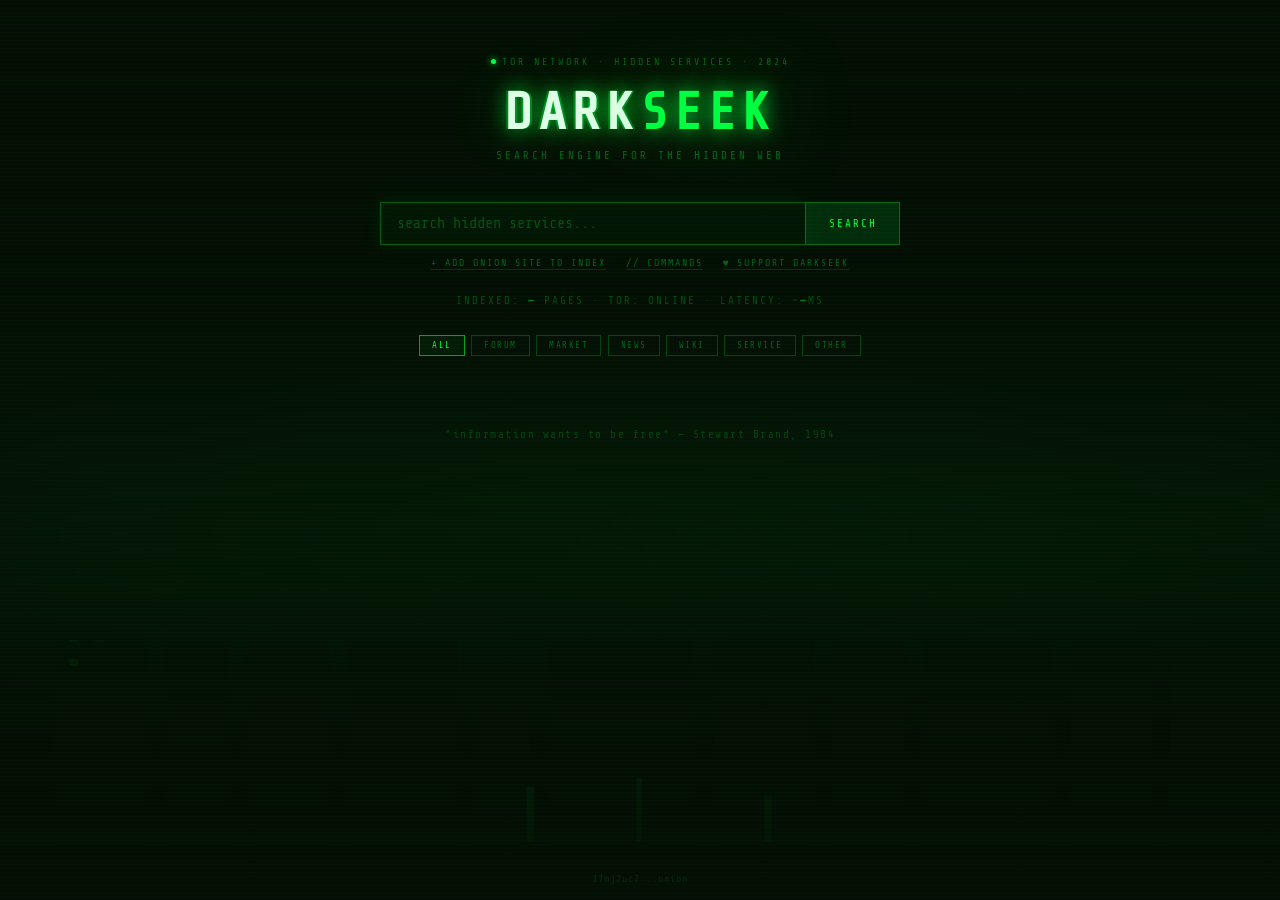
==== commit 025ff81b: "revert: restore frontend to f1bd8a7 (before CSS refactor broke functionality)" ====
--- a/frontend/index.html
+++ b/frontend/index.html
@@ -4,7 +4,484 @@
   <meta charset="UTF-8" />
   <meta name="viewport" content="width=device-width, initial-scale=1.0" />
   <title>DarkSeek — Hidden Web Search</title>
-  <link rel="stylesheet" href="/style.css" />
+  <link href="https://fonts.googleapis.com/css2?family=Share+Tech+Mono&display=swap" rel="stylesheet">
+  <style>
+    *, *::before, *::after { box-sizing: border-box; margin: 0; padding: 0; }
+
+    body {
+      background: #050f05;
+      background-image:
+        radial-gradient(ellipse 120% 40% at 50% 60%, rgba(0,255,65,0.05) 0%, transparent 60%),
+        radial-gradient(ellipse 80% 30% at 20% 70%, rgba(0,200,80,0.04) 0%, transparent 50%),
+        radial-gradient(ellipse 80% 30% at 80% 65%, rgba(0,255,100,0.03) 0%, transparent 50%);
+      color: rgba(0,255,65,0.85);
+      font-family: 'Share Tech Mono', 'Courier New', monospace;
+      min-height: 100vh;
+    }
+
+    body::after {
+      content: '';
+      position: fixed;
+      inset: 0;
+      background: repeating-linear-gradient(
+        0deg,
+        transparent, transparent 3px,
+        rgba(0,255,65,0.018) 3px, rgba(0,255,65,0.018) 4px
+      );
+      pointer-events: none;
+      z-index: 9999;
+    }
+
+    .skyline {
+      position: fixed;
+      bottom: 0; left: 0; right: 0;
+      height: 260px;
+      pointer-events: none;
+      z-index: 1;
+    }
+    .skyline svg { width: 100%; height: 100%; }
+
+    .fog {
+      position: fixed;
+      inset: 0;
+      background:
+        linear-gradient(180deg, rgba(5,15,5,0.95) 0%, transparent 100%),
+        linear-gradient(180deg, rgba(5,15,5,0) 30%, rgba(0,255,65,0.03) 55%, rgba(5,15,5,0.7) 75%, rgba(5,15,5,1) 100%);
+      pointer-events: none;
+      z-index: 2;
+    }
+
+    .page {
+      position: relative;
+      z-index: 10;
+      display: flex;
+      flex-direction: column;
+      align-items: center;
+      min-height: 100vh;
+      padding: 0 1rem 9rem;
+    }
+
+    .eyebrow {
+      display: flex;
+      align-items: center;
+      font-size: 10px;
+      letter-spacing: 3px;
+      color: rgba(0,255,65,0.35);
+      text-transform: uppercase;
+      margin-top: 3.5rem;
+      margin-bottom: 1.25rem;
+    }
+
+    @keyframes blink {
+      0%, 100% { opacity: 1; }
+      50%       { opacity: 0.2; }
+    }
+    .dot {
+      display: inline-block;
+      width: 5px; height: 5px;
+      border-radius: 50%;
+      background: #00ff41;
+      box-shadow: 0 0 6px #00ff41;
+      margin-right: 6px;
+      flex-shrink: 0;
+      animation: blink 2s infinite;
+    }
+
+    .logo {
+      font-size: 52px;
+      letter-spacing: 6px;
+      text-transform: uppercase;
+      line-height: 1;
+      margin-bottom: 0.6rem;
+      user-select: none;
+    }
+    .logo-dark {
+      color: #e0ffe8;
+      text-shadow:
+        0 0 20px rgba(0,255,65,0.8),
+        0 0 60px rgba(0,255,65,0.3),
+        2px 0 0 rgba(0,200,80,0.4),
+        -2px 0 0 rgba(0,255,65,0.3);
+    }
+    .logo-seek {
+      color: #00ff41;
+      text-shadow:
+        0 0 20px rgba(0,255,65,1),
+        0 0 80px rgba(0,255,65,0.5);
+    }
+
+    .subtitle {
+      font-size: 11px;
+      letter-spacing: 3px;
+      color: rgba(0,255,65,0.35);
+      text-transform: uppercase;
+      margin-bottom: 2.5rem;
+    }
+
+    .search-wrap {
+      display: flex;
+      width: 100%;
+      max-width: 520px;
+      margin-bottom: 0.75rem;
+    }
+    #query {
+      flex: 1;
+      background: rgba(0,255,65,0.03);
+      border: 1px solid rgba(0,255,65,0.30);
+      border-right: none;
+      color: #c0ffd0;
+      font-family: inherit;
+      font-size: 0.95rem;
+      padding: 0.75rem 1rem;
+      outline: none;
+      box-shadow:
+        0 0 20px rgba(0,255,65,0.08),
+        inset 0 0 20px rgba(0,255,65,0.02);
+      transition: border-color 0.2s, box-shadow 0.2s;
+    }
+    #query:focus {
+      border-color: rgba(0,255,65,0.60);
+      box-shadow:
+        0 0 30px rgba(0,255,65,0.15),
+        inset 0 0 20px rgba(0,255,65,0.04);
+    }
+    #query::placeholder { color: rgba(0,255,65,0.25); }
+
+    #search-btn {
+      background: rgba(0,255,65,0.12);
+      border: 1px solid rgba(0,255,65,0.30);
+      color: #00ff41;
+      cursor: pointer;
+      font-family: inherit;
+      font-size: 11px;
+      letter-spacing: 2px;
+      padding: 0.75rem 1.4rem;
+      text-transform: uppercase;
+      transition: background 0.15s;
+      white-space: nowrap;
+    }
+    #search-btn:hover    { background: rgba(0,255,65,0.25); }
+    #search-btn:disabled { opacity: 0.4; cursor: not-allowed; }
+
+    .nav-links {
+      display: flex;
+      flex-wrap: wrap;
+      gap: 1.25rem;
+      justify-content: center;
+      margin-bottom: 1.5rem;
+    }
+    .submit-link {
+      font-size: 10px;
+      letter-spacing: 2px;
+      color: rgba(0,255,65,0.35);
+      text-decoration: none;
+      text-transform: uppercase;
+      border-bottom: 1px solid rgba(0,255,65,0.15);
+      padding-bottom: 1px;
+      transition: color 0.15s, border-bottom-color 0.15s;
+    }
+    .submit-link:hover {
+      color: rgba(0,255,65,0.75);
+      border-bottom-color: rgba(0,255,65,0.5);
+    }
+
+    .stats {
+      font-size: 11px;
+      letter-spacing: 2px;
+      color: rgba(0,255,65,0.25);
+      text-transform: uppercase;
+      margin-bottom: 1.75rem;
+    }
+    .stats .hi { color: rgba(0,255,65,0.60); }
+
+    .filters {
+      display: flex;
+      flex-wrap: wrap;
+      gap: 0.4rem;
+      justify-content: center;
+      max-width: 520px;
+      width: 100%;
+      margin-bottom: 1.5rem;
+    }
+    .filter-btn {
+      background: transparent;
+      border: 1px solid rgba(0,255,65,0.22);
+      color: rgba(0,255,65,0.35);
+      cursor: pointer;
+      font-family: inherit;
+      font-size: 9px;
+      letter-spacing: 1.5px;
+      padding: 0.3rem 0.75rem;
+      text-transform: uppercase;
+      transition: border-color 0.15s, color 0.15s, background 0.15s;
+    }
+    .filter-btn:hover,
+    .filter-btn.active {
+      border-color: rgba(0,255,65,0.60);
+      color: #00ff41;
+      background: rgba(0,255,65,0.05);
+    }
+
+    #results-area {
+      width: 100%;
+      max-width: 640px;
+    }
+
+    .meta-bar {
+      color: rgba(0,255,65,0.35);
+      font-size: 10px;
+      letter-spacing: 2px;
+      margin-bottom: 1.25rem;
+      text-transform: uppercase;
+    }
+    .meta-bar span { color: rgba(0,255,65,0.75); }
+
+    .result {
+      border: 1px solid rgba(0,255,65,0.12);
+      margin-bottom: 0.75rem;
+      padding: 0.9rem 1.1rem;
+      background: rgba(0,255,65,0.02);
+      transition: border-color 0.15s, background 0.15s;
+    }
+    .result:hover {
+      border-color: rgba(0,255,65,0.28);
+      background: rgba(0,255,65,0.035);
+    }
+    .result-title a {
+      color: rgba(0,255,65,0.90);
+      font-size: 0.95rem;
+      text-decoration: none;
+    }
+    .result-title a:hover { color: #00ff41; text-decoration: underline; }
+
+    .result-url {
+      color: rgba(0,255,65,0.25);
+      font-size: 0.68rem;
+      margin: 0.2rem 0 0.5rem;
+      overflow: hidden;
+      text-overflow: ellipsis;
+      white-space: nowrap;
+    }
+    .result-desc {
+      color: rgba(0,255,65,0.65);
+      font-size: 0.82rem;
+      line-height: 1.5;
+    }
+    .result-footer {
+      display: flex;
+      align-items: center;
+      gap: 0.6rem;
+      margin-top: 0.6rem;
+    }
+    .result-dates {
+      display: flex;
+      gap: 1rem;
+      margin-top: 0.4rem;
+      font-size: 0.65rem;
+      color: rgba(0,255,65,0.25);
+    }
+
+    .badge {
+      font-size: 0.6rem;
+      letter-spacing: 1px;
+      padding: 0.12rem 0.45rem;
+      text-transform: uppercase;
+      border: 1px solid rgba(0,255,65,0.2);
+      background: rgba(0,255,65,0.05);
+      color: rgba(0,255,65,0.50);
+    }
+    .badge.forum   { background: rgba(0,255,65,0.15); border-color: rgba(0,255,65,0.4);  }
+    .badge.market  { background: rgba(0,255,65,0.10); border-color: rgba(0,255,65,0.3);  }
+    .badge.news    { background: rgba(0,255,65,0.12); border-color: rgba(0,255,65,0.35); }
+    .badge.wiki    { background: rgba(0,255,65,0.08); border-color: rgba(0,255,65,0.25); }
+    .badge.service { background: rgba(0,255,65,0.12); border-color: rgba(0,255,65,0.3);  }
+    .badge.other   { background: rgba(0,255,65,0.05); border-color: rgba(0,255,65,0.2);  }
+
+    .result-lang  { color: rgba(0,255,65,0.30); font-size: 0.68rem; }
+    .result-score { color: rgba(0,255,65,0.25); font-size: 0.68rem; margin-left: auto; }
+
+    .state-msg {
+      color: rgba(0,255,65,0.35);
+      font-size: 0.85rem;
+      letter-spacing: 2px;
+      padding: 3rem 0;
+      text-align: center;
+    }
+    .state-msg.error { color: rgba(255,50,50,0.7); }
+
+    .spinner {
+      border: 2px solid rgba(0,255,65,0.15);
+      border-top-color: #00ff41;
+      border-radius: 50%;
+      display: inline-block;
+      height: 1.5rem; width: 1.5rem;
+      animation: spin 0.7s linear infinite;
+    }
+    @keyframes spin { to { transform: rotate(360deg); } }
+
+    .pagination {
+      display: flex;
+      gap: 0.4rem;
+      justify-content: center;
+      margin-top: 2rem;
+    }
+    .page-btn {
+      background: transparent;
+      border: 1px solid rgba(0,255,65,0.22);
+      color: rgba(0,255,65,0.35);
+      cursor: pointer;
+      font-family: inherit;
+      font-size: 0.8rem;
+      min-width: 2.5rem;
+      padding: 0.35rem 0.7rem;
+      transition: border-color 0.15s, color 0.15s;
+    }
+    .page-btn:hover:not(:disabled) { border-color: rgba(0,255,65,0.60); color: #00ff41; }
+    .page-btn.active               { border-color: rgba(0,255,65,0.60); color: #00ff41; }
+    .page-btn:disabled             { opacity: 0.3; cursor: not-allowed; }
+
+    .retry-btn {
+      background: transparent;
+      border: 1px solid rgba(0,255,65,0.35);
+      color: rgba(0,255,65,0.60);
+      cursor: pointer;
+      font-family: inherit;
+      font-size: 0.8rem;
+      letter-spacing: 2px;
+      margin-top: 1rem;
+      padding: 0.5rem 1.25rem;
+      text-transform: uppercase;
+      transition: background 0.15s, color 0.15s;
+    }
+    .retry-btn:hover { background: rgba(0,255,65,0.10); color: #00ff41; }
+
+    .quote {
+      color: rgba(0,255,65,0.20);
+      font-size: 11px;
+      letter-spacing: 1.5px;
+      margin-top: 3rem;
+      margin-bottom: 2rem;
+      text-align: center;
+      max-width: 480px;
+    }
+
+    .footer-onion {
+      position: fixed;
+      bottom: 1rem;
+      left: 50%;
+      transform: translateX(-50%);
+      color: rgba(0,255,65,0.12);
+      font-family: 'Share Tech Mono', 'Courier New', monospace;
+      font-size: 10px;
+      letter-spacing: 1px;
+      pointer-events: none;
+      z-index: 20;
+      white-space: nowrap;
+    }
+
+    /* ---- instant answer card ---- */
+    /* Rendered above search results when the query matches a command. */
+    .instant-card {
+      border: 1px solid rgba(0,255,65,0.12);
+      border-left: 3px solid #00ff41;
+      background: rgba(0,255,65,0.03);
+      margin-bottom: 1.25rem;
+      padding: 0.9rem 1.1rem;
+    }
+    .instant-head {
+      display: flex;
+      align-items: center;
+      color: rgba(0,255,65,0.45);
+      font-size: 11px;
+      letter-spacing: 2px;
+      margin-bottom: 0.75rem;
+    }
+    .instant-close {
+      margin-left: auto;
+      background: none;
+      border: none;
+      color: rgba(0,255,65,0.45);
+      cursor: pointer;
+      font-family: inherit;
+      font-size: 16px;
+      line-height: 1;
+      padding: 0 0.25rem;
+    }
+    .instant-close:hover { color: #00ff41; }
+    .instant-body {
+      color: #00ff41;
+      font-size: 0.95rem;
+      line-height: 1.6;
+      word-break: break-all;
+      user-select: text;          /* result must be selectable/copyable */
+      background: rgba(0,255,65,0.04);
+      border: 1px solid rgba(0,255,65,0.12);
+      padding: 0.65rem 0.75rem;
+      margin-bottom: 0.7rem;
+    }
+    .instant-body.qr {
+      background: #0a0a0a;        /* QR needs a flat dark backdrop to scan */
+      display: flex;
+      justify-content: center;
+    }
+    .instant-body.err { color: rgba(255,80,80,0.85); }
+    .instant-actions { display: flex; gap: 0.5rem; flex-wrap: wrap; }
+    .instant-btn {
+      background: rgba(0,255,65,0.08);
+      border: 1px solid rgba(0,255,65,0.28);
+      color: #00ff41;
+      cursor: pointer;
+      font-family: inherit;
+      font-size: 11px;
+      letter-spacing: 1.5px;
+      padding: 0.5rem 1rem;
+      text-transform: uppercase;
+      transition: background 0.15s, color 0.15s;
+    }
+    .instant-btn:hover { background: rgba(0,255,65,0.2); }
+    .instant-btn.copied { background: rgba(0,255,65,0.3); color: #e0ffe8; }
+    .instant-note {
+      color: rgba(0,255,65,0.4);
+      font-size: 0.72rem;
+      letter-spacing: 1px;
+      margin-top: 0.5rem;
+      line-height: 1.5;
+    }
+
+    /* ---- mobile ---- */
+    @media (max-width: 600px) {
+      .page          { padding: 0 0.75rem 7rem; }
+      .instant-head  { font-size: 14px; }
+      .instant-body  { font-size: 16px; }
+      .instant-btn   { font-size: 14px; min-height: 44px; }
+      .instant-note  { font-size: 13px; }
+      .eyebrow       { font-size: 14px; letter-spacing: 2px; margin-top: 2.5rem; text-align: center; }
+      .logo          { font-size: 40px; letter-spacing: 3px; }
+      .subtitle      { font-size: 14px; letter-spacing: 2px; }
+      .search-wrap   { flex-direction: column; gap: 0.5rem; }
+      #query         { border-right: 1px solid rgba(0,255,65,0.30); font-size: 16px; min-height: 44px; width: 100%; }
+      #search-btn    { font-size: 14px; min-height: 44px; width: 100%; padding: 0.75rem 1rem; }
+      .nav-links     { gap: 1rem; }
+      .submit-link   { font-size: 14px; }
+      .stats         { font-size: 14px; text-align: center; line-height: 1.7; }
+      .filters       { gap: 0.5rem; }
+      .filter-btn    { font-size: 14px; min-height: 44px; padding: 0.5rem 0.9rem; }
+      .meta-bar      { font-size: 14px; }
+      .result-title a{ font-size: 16px; }
+      .result-url    { font-size: 14px; }
+      .result-desc   { font-size: 14px; }
+      .result-footer { flex-wrap: wrap; }
+      .result-dates  { font-size: 14px; flex-wrap: wrap; gap: 0.6rem; }
+      .badge         { font-size: 14px; }
+      .result-lang,
+      .result-score  { font-size: 14px; }
+      .page-btn      { font-size: 14px; min-height: 44px; min-width: 44px; }
+      .retry-btn     { font-size: 14px; min-height: 44px; }
+      .state-msg     { font-size: 14px; }
+      .quote         { font-size: 14px; }
+      .footer-onion  { font-size: 14px; }
+    }
+  </style>
 </head>
 <body>
 
@@ -103,7 +580,7 @@
   </div>
 
   <!-- instant answer card target — sits above normal search results -->
-  <div id="instant-area"></div>
+  <div id="instant-area" style="width:100%;max-width:640px;"></div>
 
   <main id="results-area"></main>
 
@@ -475,8 +952,8 @@
       body.innerHTML = '';
       new QRCode(body, {
         text,
-        width: 600,
-        height: 600,
+        width: 180,
+        height: 180,
         colorDark: '#00ff41',
         colorLight: '#0a0a0a',
         correctLevel: QRCode.CorrectLevel.M,
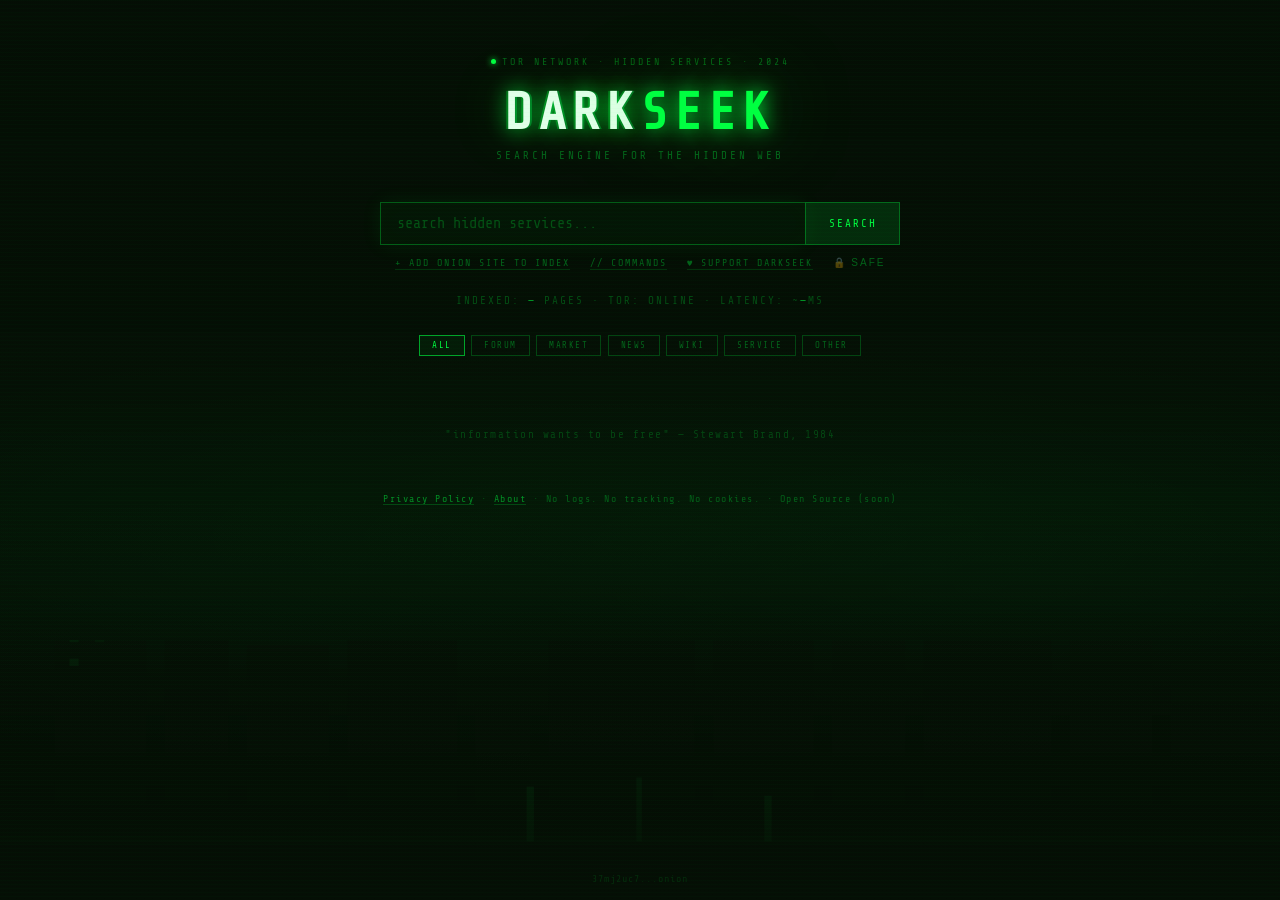
==== commit f6b0affc: "feat: v1.4.0-dev — Onion Score, PoW voting, Safe Mode, privacy/about pages" ====
--- a/frontend/index.html
+++ b/frontend/index.html
@@ -297,8 +297,155 @@
     .badge.service { background: rgba(0,255,65,0.12); border-color: rgba(0,255,65,0.3);  }
     .badge.other   { background: rgba(0,255,65,0.05); border-color: rgba(0,255,65,0.2);  }
 
+    /* Freshness badges (v1.4). Driven entirely by the API `freshness_tier`. */
+    .badge-fresh {
+      font-size: 0.65rem;
+      letter-spacing: 1px;
+      padding: 0.12rem 0.45rem;
+      text-transform: uppercase;
+      background: #00ff41;
+      color: #000;
+    }
+    .badge-archived {
+      font-size: 0.65rem;
+      letter-spacing: 1px;
+      padding: 0.12rem 0.45rem;
+      text-transform: uppercase;
+      background: #444;
+      color: #888;
+    }
+
     .result-lang  { color: rgba(0,255,65,0.30); font-size: 0.68rem; }
     .result-score { color: rgba(0,255,65,0.25); font-size: 0.68rem; margin-left: auto; }
+
+    /* ---- v2.0 onion-score / vote / report meta (below the result footer) ---- */
+    .onion-meta {
+      display: flex;
+      flex-wrap: wrap;
+      align-items: center;
+      gap: 0.5rem 0.9rem;
+      margin-top: 0.6rem;
+      padding-top: 0.5rem;
+      border-top: 1px solid rgba(0,255,65,0.08);
+      font-size: 0.72rem;
+    }
+    .onion-score          { letter-spacing: 1px; }
+    .onion-score.good     { color: #00ff41; }
+    .onion-score.mid      { color: #cccc33; }
+    .onion-score.bad      { color: #ff4040; }
+    .onion-score.na       { color: #888; }
+    .scan-status.online   { color: rgba(0,255,65,0.55); }
+    .scan-status.offline  { color: #ff5050; }
+
+    .vote-buttons {
+      display: flex;
+      flex-wrap: wrap;
+      gap: 0.35rem;
+      margin-left: auto;
+    }
+    .vote-btn, .report-btn, .report-confirm {
+      background: rgba(0,255,65,0.06);
+      border: 1px solid rgba(0,255,65,0.22);
+      color: rgba(0,255,65,0.7);
+      cursor: pointer;
+      font-family: inherit;
+      font-size: 0.68rem;
+      letter-spacing: 0.5px;
+      padding: 0.25rem 0.55rem;
+      transition: background 0.15s, color 0.15s, border-color 0.15s;
+      white-space: nowrap;
+    }
+    .vote-btn:hover, .report-btn:hover, .report-confirm:hover {
+      background: rgba(0,255,65,0.16);
+      color: #00ff41;
+      border-color: rgba(0,255,65,0.45);
+    }
+    .vote-btn.rotten        { border-color: rgba(255,80,80,0.3); color: rgba(255,120,120,0.8); }
+    .vote-btn.rotten:hover  { background: rgba(255,60,60,0.12); color: #ff6060; border-color: rgba(255,80,80,0.6); }
+    .vote-btn:disabled, .report-btn:disabled { opacity: 0.45; cursor: default; }
+    .report-box {
+      display: inline-flex;
+      align-items: center;
+      gap: 0.35rem;
+      color: rgba(0,255,65,0.6);
+    }
+    .report-reason {
+      background: rgba(0,255,65,0.04);
+      border: 1px solid rgba(0,255,65,0.25);
+      color: #c0ffd0;
+      font-family: inherit;
+      font-size: 0.68rem;
+      padding: 0.2rem 0.3rem;
+    }
+
+    /* ---- safe-mode warning modal ---- */
+    .modal-overlay {
+      position: fixed;
+      inset: 0;
+      background: rgba(0,0,0,0.82);
+      display: flex;
+      align-items: center;
+      justify-content: center;
+      z-index: 10000;
+      padding: 1rem;
+    }
+    .modal {
+      max-width: 460px;
+      border: 1px solid rgba(0,255,65,0.4);
+      border-left: 3px solid #ff5050;
+      background: #060f06;
+      box-shadow: 0 0 40px rgba(0,255,65,0.12);
+      padding: 1.4rem 1.5rem;
+      color: rgba(0,255,65,0.8);
+      font-size: 0.85rem;
+      line-height: 1.6;
+    }
+    .modal p { margin-bottom: 0.9rem; }
+    .modal p:first-child { color: #ff6060; letter-spacing: 1px; }
+    .modal-actions { display: flex; gap: 0.6rem; justify-content: flex-end; flex-wrap: wrap; }
+    .modal-cancel, .modal-confirm {
+      background: rgba(0,255,65,0.08);
+      border: 1px solid rgba(0,255,65,0.3);
+      color: #00ff41;
+      cursor: pointer;
+      font-family: inherit;
+      font-size: 0.78rem;
+      letter-spacing: 1px;
+      padding: 0.5rem 1rem;
+      text-transform: uppercase;
+    }
+    .modal-confirm { border-color: rgba(255,80,80,0.5); color: #ff6060; }
+    .modal-cancel:hover  { background: rgba(0,255,65,0.18); }
+    .modal-confirm:hover { background: rgba(255,60,60,0.15); }
+
+    #safe-toggle { cursor: pointer; background: none; border: none; }
+    #safe-toggle.unsafe { color: #ff6060; border-bottom-color: rgba(255,80,80,0.5); }
+
+    /* ---- site footer (privacy / about links) ---- */
+    .site-footer {
+      position: relative;
+      z-index: 10;
+      margin: 1rem auto 0.5rem;
+      text-align: center;
+      color: rgba(0,255,65,0.3);
+      font-size: 10px;
+      letter-spacing: 1.5px;
+      line-height: 1.9;
+      padding: 0 1rem;
+    }
+    .site-footer a {
+      color: rgba(0,255,65,0.5);
+      text-decoration: none;
+      border-bottom: 1px solid rgba(0,255,65,0.2);
+    }
+    .site-footer a:hover { color: #00ff41; border-bottom-color: rgba(0,255,65,0.5); }
+
+    /* Matched search terms, highlighted in result titles + descriptions. */
+    mark {
+      background: #003300;
+      color: #00ff41;
+      border-bottom: 1px solid #00ff41;
+    }
 
     .state-msg {
       color: rgba(0,255,65,0.35);
@@ -563,6 +710,7 @@
     <a href="/submit" class="submit-link">+ add onion site to index</a>
     <a href="/faq" class="submit-link">// commands</a>
     <a href="/donate" class="submit-link">♥ support darkseek</a>
+    <button id="safe-toggle" class="submit-link" type="button" onclick="toggleSafeMode()">🔒 Safe</button>
   </div>
 
   <div class="stats">
@@ -585,6 +733,13 @@
   <main id="results-area"></main>
 
   <p class="quote">"information wants to be free" — Stewart Brand, 1984</p>
+
+  <footer class="site-footer">
+    <a href="/privacy.html">Privacy Policy</a> ·
+    <a href="/about.html">About</a> ·
+    <span>No logs. No tracking. No cookies.</span> ·
+    <span>Open Source (soon)</span>
+  </footer>
 </div>
 
 <footer class="footer-onion">37mj2uc7...onion</footer>
@@ -593,7 +748,12 @@
   const PAGE_SIZE = 10;
   let state = { query: '', page: 1, category: '', loading: false };
 
+  // Safe mode (content filtering). Default ON; persisted in localStorage and
+  // sent as safe_mode= on every /api/search. Only an explicit 'false' disables.
+  let safeMode = localStorage.getItem('darkseek_safe_mode') !== 'false';
+
   window.addEventListener('DOMContentLoaded', () => {
+    renderSafeToggle();
     const p   = new URLSearchParams(location.search);
     const q   = p.get('q') || '';
     const cat = p.get('category') || '';
@@ -618,19 +778,13 @@
 
   const queryEl = document.getElementById('query');
 
+  // Search fires ONLY on explicit submit: Enter in the field (native form
+  // submit) or a click on the Search button. No search-on-type — command
+  // parsing also happens at submit time, inside doSearch().
   document.getElementById('search-form').addEventListener('submit', e => {
     e.preventDefault();
     doSearch();
   });
-
-  // Debounced live search while typing. Commands are NOT auto-run here — they
-  // wait for an explicit submit so we never fire network calls (ip/shorten) or
-  // heavy work on every keystroke.
-  const debouncedSearch = debounce(() => {
-    const v = queryEl.value.trim();
-    if (v && !matchCommand(v)) doSearch();
-  }, 300);
-  queryEl.addEventListener('input', debouncedSearch);
 
   document.addEventListener('keydown', e => {
     if (e.key === '/' && document.activeElement !== queryEl) {
@@ -641,11 +795,6 @@
       queryEl.focus();
     }
   });
-
-  function debounce(fn, ms) {
-    let t;
-    return (...args) => { clearTimeout(t); t = setTimeout(() => fn(...args), ms); };
-  }
 
   async function loadStats() {
     try {
@@ -709,6 +858,7 @@
 
     const p = new URLSearchParams({ q: state.query, page: state.page });
     if (state.category) p.set('category', state.category);
+    p.set('safe_mode', safeMode ? 'true' : 'false');
 
     try {
       const res = await fetch('/api/search?' + p.toString());
@@ -748,21 +898,36 @@
 
     const totalPages = Math.ceil(data.total / PAGE_SIZE);
 
+    // Plain terms to highlight, derived from the submitted query (quotes and
+    // operators stripped). The URL line is never highlighted.
+    const terms = extractTerms(data.query || '');
+
     const cards = data.results.map(r => `
       <div class="result">
         <div class="result-title">
-          <a href="${escAttr(r.url)}" target="_blank" rel="noopener noreferrer">${escHtml(r.title || r.url)}</a>
+          <a href="${escAttr(r.url)}" target="_blank" rel="noopener noreferrer">${r.title ? highlight(escHtml(r.title), terms) : escHtml(r.url)}</a>
         </div>
         <div class="result-url">${escHtml(r.url)}</div>
-        <div class="result-desc">${escHtml(r.description || '')}</div>
+        <div class="result-desc">${highlight(escHtml(r.description || ''), terms)}</div>
         <div class="result-dates">
-          <span>scanned: ${escHtml(relativeDate(r.last_seen))}</span>
+          <span>scanned: ${escHtml(scannedLabel(r))}</span>
           <span>indexed: ${escHtml(r.indexed_at ? r.indexed_at.slice(0, 10) : '')}</span>
         </div>
         <div class="result-footer">
           <span class="badge ${escAttr(r.category || 'other')}">${escHtml(r.category || 'other')}</span>
+          ${r.freshness_tier === 'fresh' ? '<span class="badge-fresh">● FRESH</span>' : ''}
+          ${r.freshness_tier === 'archived' ? '<span class="badge-archived">◌ ARCHIVED</span>' : ''}
           ${r.lang ? `<span class="result-lang">${escHtml(r.lang)}</span>` : ''}
           <span class="result-score">score: ${(r.score || 0).toFixed(2)}</span>
+        </div>
+        <div class="onion-meta">
+          ${onionScoreHtml(r)}
+          ${scanStatusHtml(r)}
+          <div class="vote-buttons" data-page-id="${r.id}">
+            <button class="vote-btn fresh"  type="button" onclick="castVote(${r.id},'fresh')">🌱 Useful</button>
+            <button class="vote-btn rotten" type="button" onclick="castVote(${r.id},'rotten')">🧅💀 Scam</button>
+            <button class="report-btn" type="button" onclick="reportSite(${r.id})">⚑ Report</button>
+          </div>
         </div>
       </div>
     `).join('');
@@ -797,6 +962,19 @@
     return days + ' days ago';
   }
 
+  // "scanned" label for a result. Prefer the API-provided days_since_scan (we
+  // never compute freshness client-side); fall back to relativeDate only when
+  // an older API response omits the field.
+  function scannedLabel(r) {
+    const d = r.days_since_scan;
+    if (typeof d === 'number') {
+      if (d === 0) return 'today';
+      if (d === 1) return 'yesterday';
+      return d + 'd ago';
+    }
+    return relativeDate(r.last_seen);
+  }
+
   function escHtml(s) {
     return String(s)
       .replace(/&/g, '&amp;')
@@ -806,6 +984,249 @@
       .replace(/'/g, '&#39;');
   }
   function escAttr(s) { return escHtml(s); }
+
+  // Pull the plain, highlightable words out of a raw query: strip surrounding
+  // quotes (phrases become their words), drop -excluded terms and the OR
+  // operator. Mirrors the backend parser closely enough for highlighting.
+  function extractTerms(query) {
+    const terms = [];
+    const re = /"([^"]+)"|(\S+)/g;
+    let m;
+    while ((m = re.exec(query)) !== null) {
+      if (m[1] !== undefined) {
+        // Quoted phrase: highlight each word inside it.
+        m[1].split(/\s+/).forEach(w => { if (w) terms.push(w); });
+      } else {
+        const tok = m[2];
+        if (tok.startsWith('-')) continue;        // excluded term
+        if (tok.toUpperCase() === 'OR') continue;  // operator
+        terms.push(tok);
+      }
+    }
+    return terms;
+  }
+
+  // Wrap matches of any term in <mark>. Input is ALREADY html-escaped, so the
+  // only markup we introduce is the <mark> tags themselves. Case-insensitive.
+  function highlight(escapedText, terms) {
+    if (!terms.length || !escapedText) return escapedText;
+    const pat = terms
+      .map(t => t.replace(/[.*+?^${}()|[\]\\]/g, '\\$&'))  // escape regex metachars
+      .filter(Boolean)
+      .join('|');
+    if (!pat) return escapedText;
+    return escapedText.replace(new RegExp('(' + pat + ')', 'gi'), '<mark>$1</mark>');
+  }
+
+  /* =====================================================================
+     V2.0 — ONION SCORE, COMMUNITY VOTING / REPORTING, SAFE MODE
+     Voting/reporting are gated by a Proof-of-Work the browser mines inline
+     (no CDN, CSP-safe) so each ballot costs CPU. Scores are server-authoritative.
+     ===================================================================== */
+
+  // --- render helpers -------------------------------------------------------
+  // Onion-score badge: API onion_score is 1..5 (or null = unrated). Colour by
+  // band: >=4 green, 2.5..3.9 yellow, <2.5 red, null gray.
+  function onionScoreHtml(r) {
+    const s = r.onion_score;
+    if (s == null) {
+      return `<span class="onion-score na" data-score="">— not rated</span>`;
+    }
+    const full = Math.max(1, Math.min(5, Math.round(s)));
+    const onions = '🧅'.repeat(full) + '◯'.repeat(5 - full);
+    const cls = s >= 4 ? 'good' : (s >= 2.5 ? 'mid' : 'bad');
+    return `<span class="onion-score ${cls}" data-score="${full}">${onions} ${full}/5</span>`;
+  }
+
+  // Scan freshness/liveness line. Offline = is_active===0 (or is_alive===0).
+  function scanStatusHtml(r) {
+    const d = r.days_since_scan;
+    const ago = typeof d === 'number' ? (d === 0 ? 'today' : d + 'd ago') : '';
+    if (r.is_active === 0 || r.is_alive === 0) {
+      return `<span class="scan-status offline">● Offline ${escHtml(ago)}</span>`;
+    }
+    return `<span class="scan-status online">● Updated ${escHtml(ago)}</span>`;
+  }
+
+  // --- inline SHA-256 (pure JS, no external dep — CSP-safe) ------------------
+  // Returns the lowercase hex digest of a string. Used only to mine the PoW
+  // nonce client-side; the server independently re-verifies every proof.
+  function sha256hex(ascii) {
+    function rr(n, x) { return (x >>> n) | (x << (32 - n)); }
+    const K = [
+      0x428a2f98,0x71374491,0xb5c0fbcf,0xe9b5dba5,0x3956c25b,0x59f111f1,0x923f82a4,0xab1c5ed5,
+      0xd807aa98,0x12835b01,0x243185be,0x550c7dc3,0x72be5d74,0x80deb1fe,0x9bdc06a7,0xc19bf174,
+      0xe49b69c1,0xefbe4786,0x0fc19dc6,0x240ca1cc,0x2de92c6f,0x4a7484aa,0x5cb0a9dc,0x76f988da,
+      0x983e5152,0xa831c66d,0xb00327c8,0xbf597fc7,0xc6e00bf3,0xd5a79147,0x06ca6351,0x14292967,
+      0x27b70a85,0x2e1b2138,0x4d2c6dfc,0x53380d13,0x650a7354,0x766a0abb,0x81c2c92e,0x92722c85,
+      0xa2bfe8a1,0xa81a664b,0xc24b8b70,0xc76c51a3,0xd192e819,0xd6990624,0xf40e3585,0x106aa070,
+      0x19a4c116,0x1e376c08,0x2748774c,0x34b0bcb5,0x391c0cb3,0x4ed8aa4a,0x5b9cca4f,0x682e6ff3,
+      0x748f82ee,0x78a5636f,0x84c87814,0x8cc70208,0x90befffa,0xa4506ceb,0xbef9a3f7,0xc67178f2];
+    let h = [0x6a09e667,0xbb67ae85,0x3c6ef372,0xa54ff53a,0x510e527f,0x9b05688c,0x1f83d9ab,0x5be0cd19];
+    const bytes = [];
+    for (let i = 0; i < ascii.length; i++) {
+      let c = ascii.charCodeAt(i);
+      if (c < 128) bytes.push(c);
+      else if (c < 2048) bytes.push(192 | (c >> 6), 128 | (c & 63));
+      else bytes.push(224 | (c >> 12), 128 | ((c >> 6) & 63), 128 | (c & 63));
+    }
+    const l = bytes.length * 8;
+    bytes.push(0x80);
+    while ((bytes.length % 64) !== 56) bytes.push(0);
+    for (let i = 7; i >= 0; i--) bytes.push((l / Math.pow(2, 8 * i)) & 0xff);
+    const w = new Array(64);
+    for (let j = 0; j < bytes.length; j += 64) {
+      for (let i = 0; i < 16; i++)
+        w[i] = (bytes[j+4*i] << 24) | (bytes[j+4*i+1] << 16) | (bytes[j+4*i+2] << 8) | bytes[j+4*i+3];
+      for (let i = 16; i < 64; i++) {
+        const s0 = rr(7, w[i-15]) ^ rr(18, w[i-15]) ^ (w[i-15] >>> 3);
+        const s1 = rr(17, w[i-2]) ^ rr(19, w[i-2]) ^ (w[i-2] >>> 10);
+        w[i] = (w[i-16] + s0 + w[i-7] + s1) | 0;
+      }
+      let [a, b, c, d, e, f, g, hh] = h;
+      for (let i = 0; i < 64; i++) {
+        const S1 = rr(6, e) ^ rr(11, e) ^ rr(25, e);
+        const ch = (e & f) ^ (~e & g);
+        const t1 = (hh + S1 + ch + K[i] + w[i]) | 0;
+        const S0 = rr(2, a) ^ rr(13, a) ^ rr(22, a);
+        const mj = (a & b) ^ (a & c) ^ (b & c);
+        const t2 = (S0 + mj) | 0;
+        hh = g; g = f; f = e; e = (d + t1) | 0; d = c; c = b; b = a; a = (t1 + t2) | 0;
+      }
+      h = [(h[0]+a)|0,(h[1]+b)|0,(h[2]+c)|0,(h[3]+d)|0,(h[4]+e)|0,(h[5]+f)|0,(h[6]+g)|0,(h[7]+hh)|0];
+    }
+    return h.map(x => (x >>> 0).toString(16).padStart(8, '0')).join('');
+  }
+
+  // Mine a nonce so sha256(challenge+nonce) starts with '0'*difficulty. Chunked
+  // via setTimeout (500 hashes/tick) so the UI thread never blocks while mining.
+  function minePow(challenge, difficulty) {
+    const target = '0'.repeat(difficulty);
+    return new Promise(resolve => {
+      let nonce = 0;
+      (function chunk() {
+        for (let i = 0; i < 500; i++) {
+          if (sha256hex(challenge + nonce).startsWith(target)) return resolve(String(nonce));
+          nonce++;
+        }
+        setTimeout(chunk, 0);
+      })();
+    });
+  }
+
+  // Shared PoW handshake: fetch a challenge for the page, mine it, POST to `path`
+  // with the supplied body fields merged in. Returns the parsed JSON response.
+  async function powPost(path, pageId, extra) {
+    const chRes = await fetch('/api/challenge?page_id=' + pageId);
+    if (!chRes.ok) throw new Error('challenge failed');
+    const ch = await chRes.json();
+    const nonce = await minePow(ch.challenge, ch.difficulty);
+    const res = await fetch(path, {
+      method: 'POST',
+      headers: { 'Content-Type': 'application/json' },
+      body: JSON.stringify(Object.assign({ page_id: pageId, challenge: ch.challenge, nonce }, extra)),
+    });
+    const data = await res.json().catch(() => ({}));
+    if (!res.ok || !data.ok) throw new Error(data.error || 'request failed');
+    return data;
+  }
+
+  // --- voting ---------------------------------------------------------------
+  async function castVote(pageId, voteType) {
+    const wrap = document.querySelector(`.vote-buttons[data-page-id="${pageId}"]`);
+    if (!wrap || wrap.dataset.done) return;
+    const btn = wrap.querySelector(voteType === 'fresh' ? '.vote-btn.fresh' : '.vote-btn.rotten');
+    const orig = btn.textContent;
+    btn.textContent = '⏳ Mining...';
+    wrap.querySelectorAll('button').forEach(b => b.disabled = true);
+    try {
+      const data = await powPost('/api/vote', pageId, { vote_type: voteType });
+      // Update the score badge inline from the server-authoritative value.
+      const sc = wrap.closest('.result').querySelector('.onion-score');
+      if (sc && data.display != null) {
+        const full = Math.max(1, Math.min(5, data.display));
+        sc.textContent = '🧅'.repeat(full) + '◯'.repeat(5 - full) + ` ${full}/5`;
+        sc.className = 'onion-score ' + (data.onion_score >= 4 ? 'good' : (data.onion_score >= 2.5 ? 'mid' : 'bad'));
+      }
+      wrap.dataset.done = '1';
+      btn.textContent = '✓ Voted';
+    } catch (e) {
+      btn.textContent = 'Vote failed';
+      setTimeout(() => {
+        btn.textContent = orig;
+        if (!wrap.dataset.done) wrap.querySelectorAll('button').forEach(b => b.disabled = false);
+      }, 1600);
+    }
+  }
+
+  // --- reporting ------------------------------------------------------------
+  function reportSite(pageId) {
+    const wrap = document.querySelector(`.vote-buttons[data-page-id="${pageId}"]`);
+    if (!wrap || wrap.querySelector('.report-box')) return;
+    const box = document.createElement('span');
+    box.className = 'report-box';
+    box.innerHTML = `
+      <select class="report-reason" aria-label="report reason">
+        <option value="scam">scam</option>
+        <option value="offline">offline</option>
+        <option value="illegal">illegal</option>
+        <option value="spam">spam</option>
+      </select>
+      <button class="report-confirm" type="button">confirm</button>`;
+    wrap.appendChild(box);
+    box.querySelector('.report-confirm').addEventListener('click', async () => {
+      const reason = box.querySelector('.report-reason').value;
+      box.textContent = '⏳ Mining...';
+      try {
+        await powPost('/api/report', pageId, { reason });
+        box.textContent = '✓ Reported';
+      } catch (e) {
+        box.textContent = 'Report failed';
+      }
+    });
+  }
+
+  // --- safe mode ------------------------------------------------------------
+  function renderSafeToggle() {
+    const b = document.getElementById('safe-toggle');
+    if (!b) return;
+    b.textContent = safeMode ? '🔒 Safe' : '🔓 Unfiltered';
+    b.classList.toggle('unsafe', !safeMode);
+  }
+
+  function toggleSafeMode() {
+    if (safeMode) { showUnsafeModal(); return; }   // turning OFF requires confirm
+    safeMode = true;
+    localStorage.setItem('darkseek_safe_mode', 'true');
+    renderSafeToggle();
+    if (state.query) fetchResults();
+  }
+
+  function showUnsafeModal() {
+    const m = document.createElement('div');
+    m.className = 'modal-overlay';
+    m.innerHTML = `
+      <div class="modal" role="dialog" aria-modal="true">
+        <p>⚠ WARNING — You are about to disable content filtering.</p>
+        <p>DarkSeek does not moderate search results. By proceeding you confirm you
+           are 18+ and take full responsibility for content you access.</p>
+        <div class="modal-actions">
+          <button class="modal-cancel" type="button">Cancel</button>
+          <button class="modal-confirm" type="button">I understand, show everything</button>
+        </div>
+      </div>`;
+    document.body.appendChild(m);
+    const close = () => m.remove();
+    m.querySelector('.modal-cancel').addEventListener('click', close);
+    m.addEventListener('click', e => { if (e.target === m) close(); });
+    m.querySelector('.modal-confirm').addEventListener('click', () => {
+      safeMode = false;
+      localStorage.setItem('darkseek_safe_mode', 'false');
+      renderSafeToggle();
+      close();
+      if (state.query) fetchResults();
+    });
+  }
 
   /* =====================================================================
      INSTANT ANSWER COMMANDS
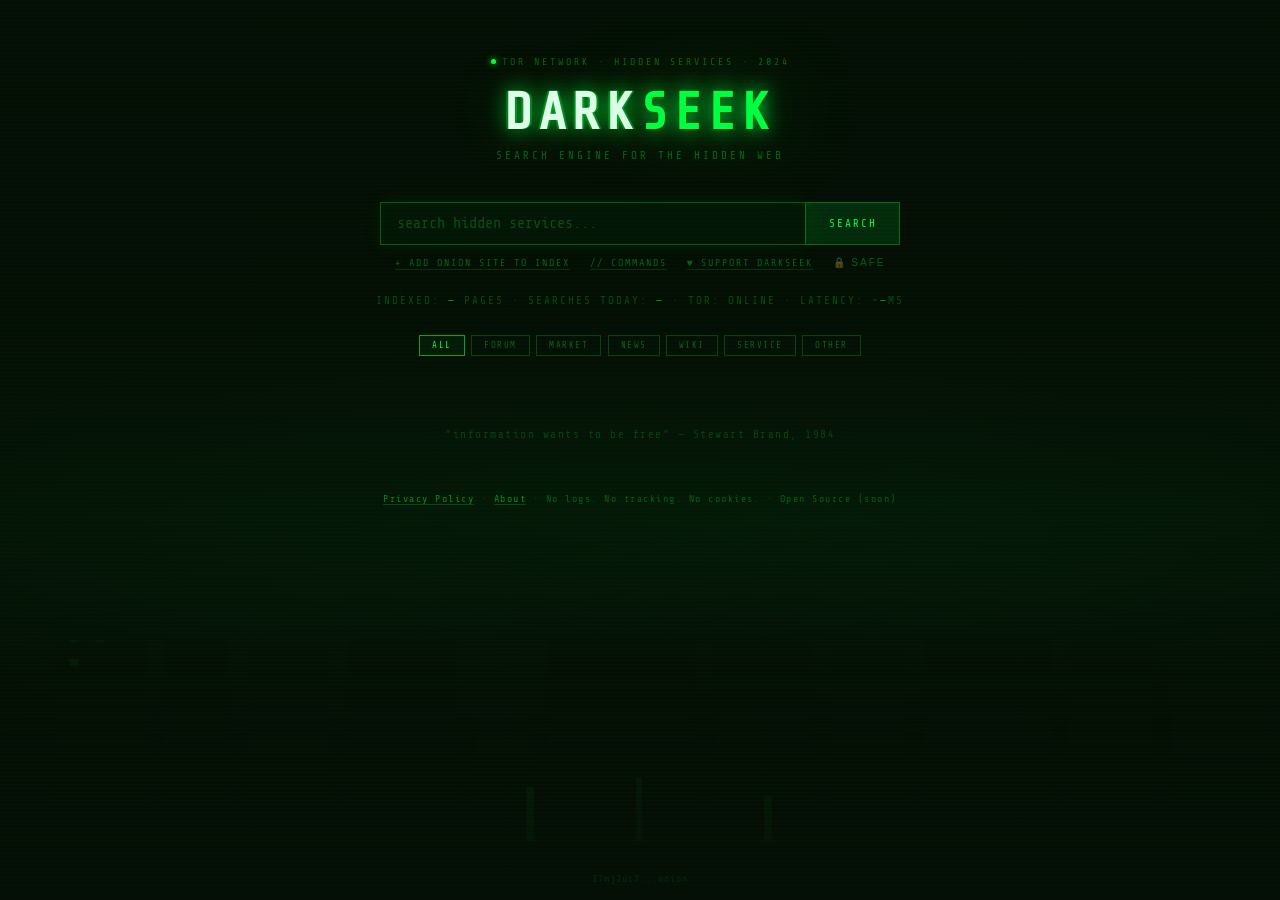
==== commit b75d070c: "feat: media filter OOM fix, search query logging, searches-today counter" ====
--- a/frontend/index.html
+++ b/frontend/index.html
@@ -714,7 +714,7 @@
   </div>
 
   <div class="stats">
-    indexed:&nbsp;<span class="hi" id="stat-count">—</span>&nbsp;pages&nbsp;·&nbsp;tor:&nbsp;online&nbsp;·&nbsp;latency:&nbsp;~<span class="hi" id="stat-latency">—</span>ms
+    indexed:&nbsp;<span class="hi" id="stat-count">—</span>&nbsp;pages&nbsp;·&nbsp;searches&nbsp;today:&nbsp;<span class="hi" id="stat-searches">—</span>&nbsp;·&nbsp;tor:&nbsp;online&nbsp;·&nbsp;latency:&nbsp;~<span class="hi" id="stat-latency">—</span>ms
   </div>
 
   <div class="filters" id="filters">
@@ -797,6 +797,16 @@
   });
 
   async function loadStats() {
+    // Fire-and-forget: searches-today counter must never block page load and
+    // degrades to "—" if the endpoint fails.
+    fetch('/api/search-stats')
+      .then(r => r.json())
+      .then(data => {
+        const el = document.getElementById('stat-searches');
+        if (el && data.searches_today !== undefined)
+          el.textContent = data.searches_today.toLocaleString();
+      })
+      .catch(() => {});
     try {
       const res = await fetch('/stats');
       if (!res.ok) return;
@@ -868,6 +878,10 @@
         return;
       }
       render(await res.json());
+      // Optimistically bump the searches-today counter for instant feedback.
+      const el = document.getElementById('stat-searches');
+      if (el && el.textContent !== '—')
+        el.textContent = ((parseInt(el.textContent.replace(/,/g, '')) || 0) + 1).toLocaleString();
     } catch (e) {
       showError('Network error — is the API running?', true);
     } finally {
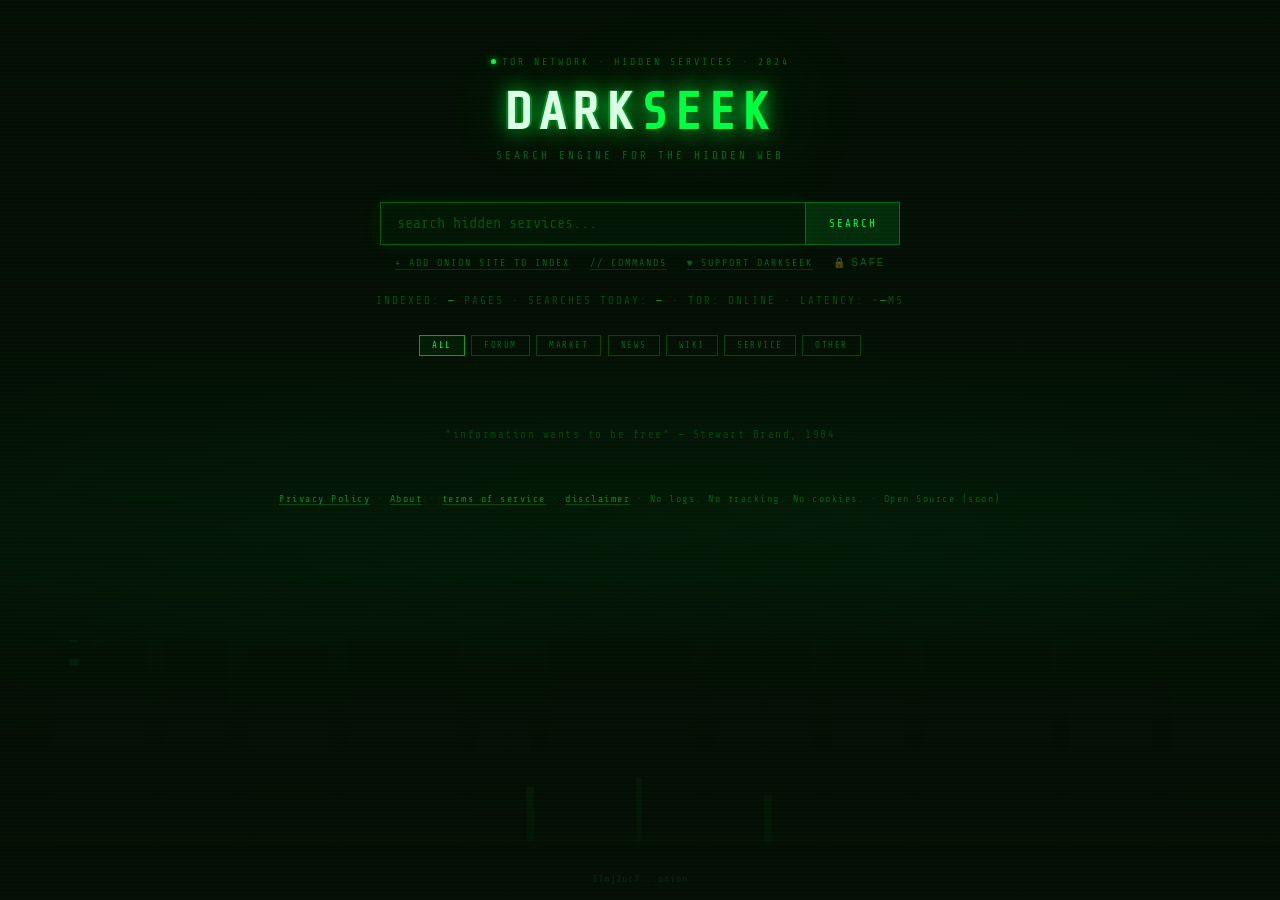
==== commit b352a87a: "feat: admin panel, legal pages, three hidden services, nginx host routing" ====
--- a/frontend/index.html
+++ b/frontend/index.html
@@ -737,6 +737,7 @@
   <footer class="site-footer">
     <a href="/privacy.html">Privacy Policy</a> ·
     <a href="/about.html">About</a> ·
+    <a href="/terms">terms of service</a> · <a href="/disclaimer">disclaimer</a> ·
     <span>No logs. No tracking. No cookies.</span> ·
     <span>Open Source (soon)</span>
   </footer>
